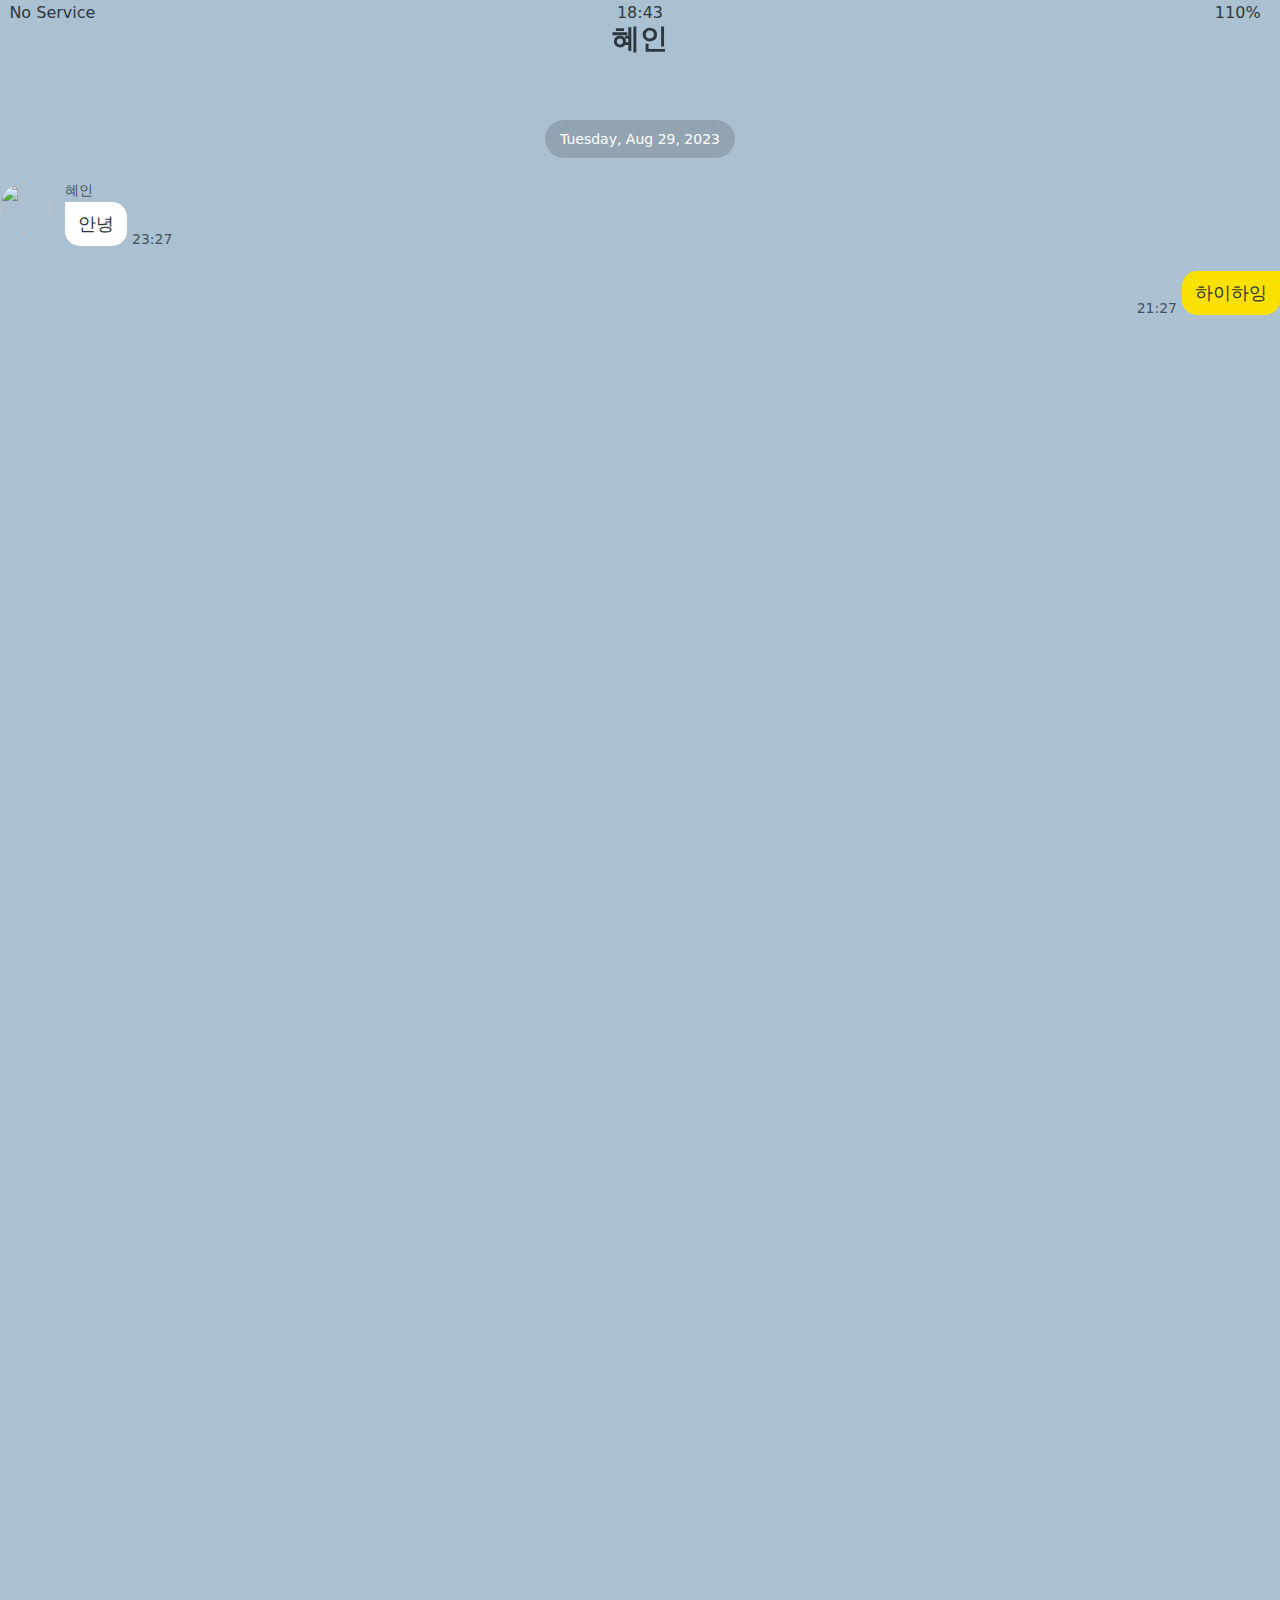
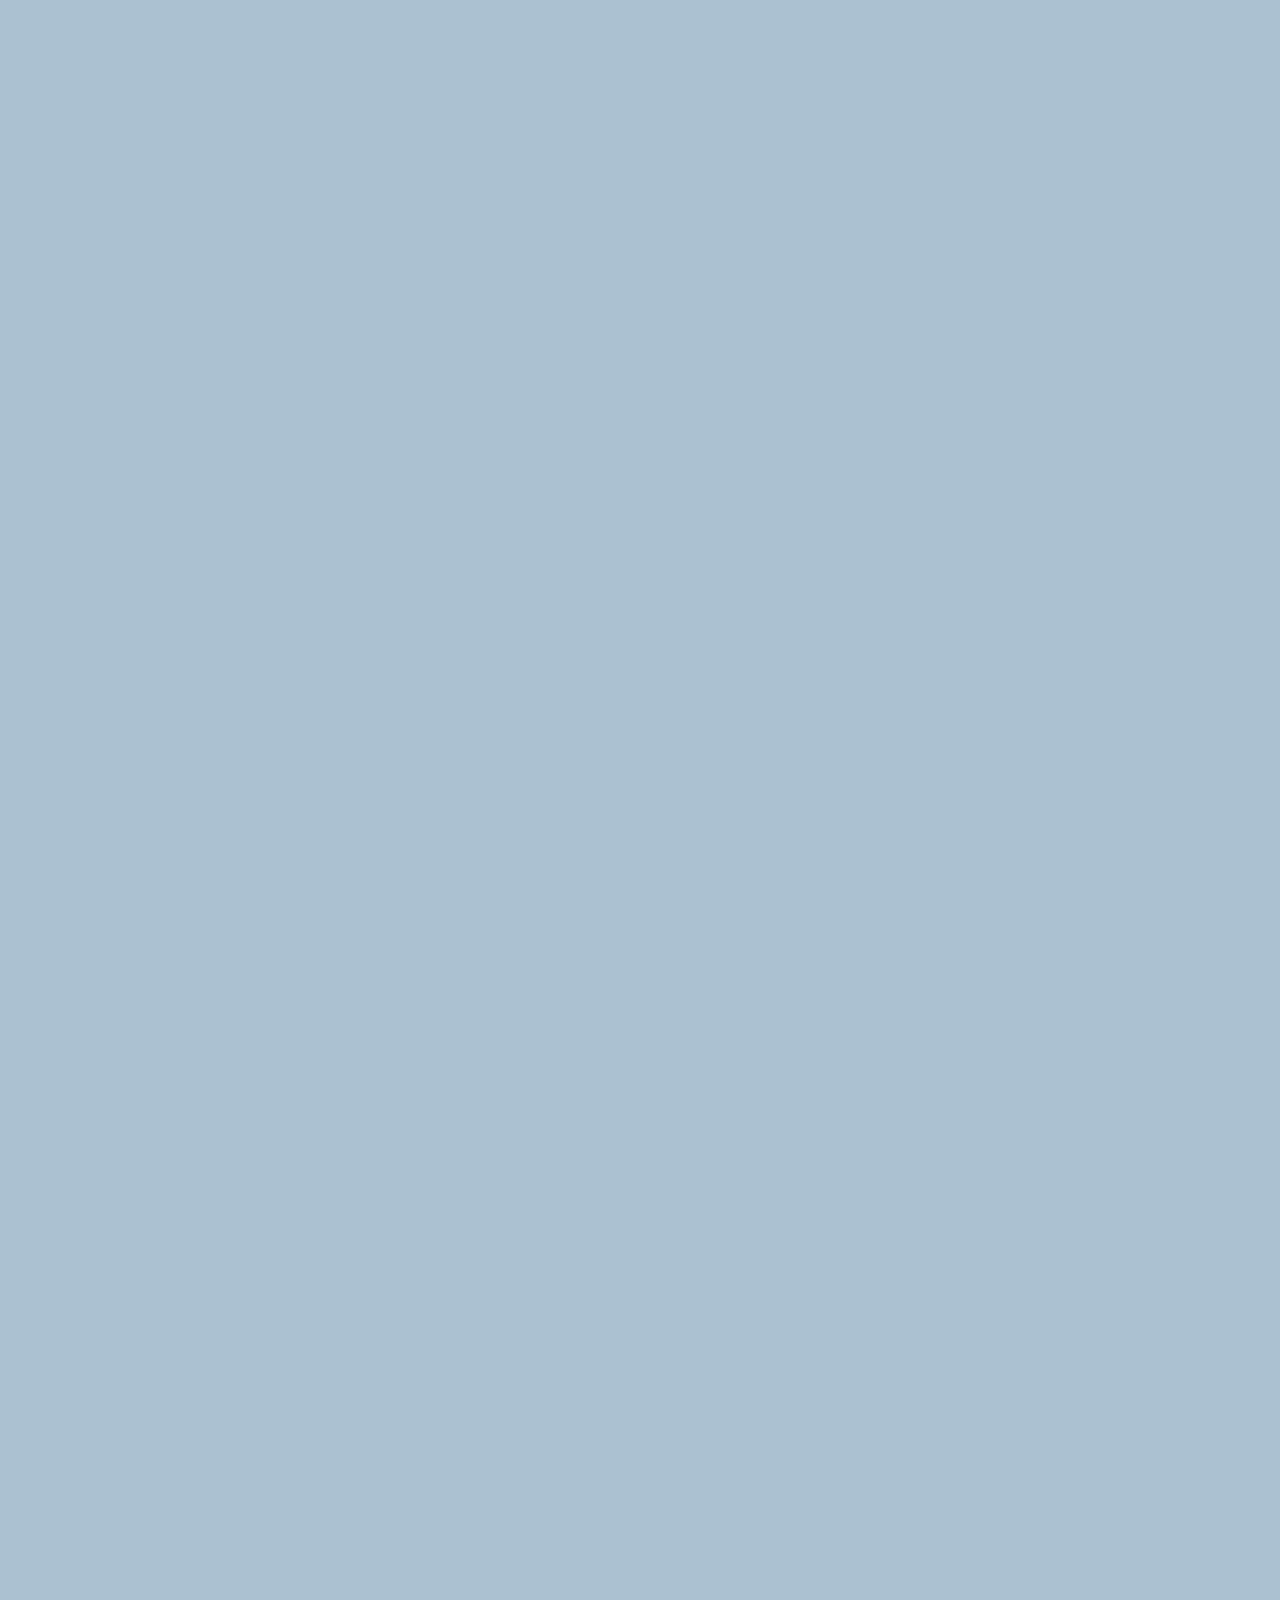
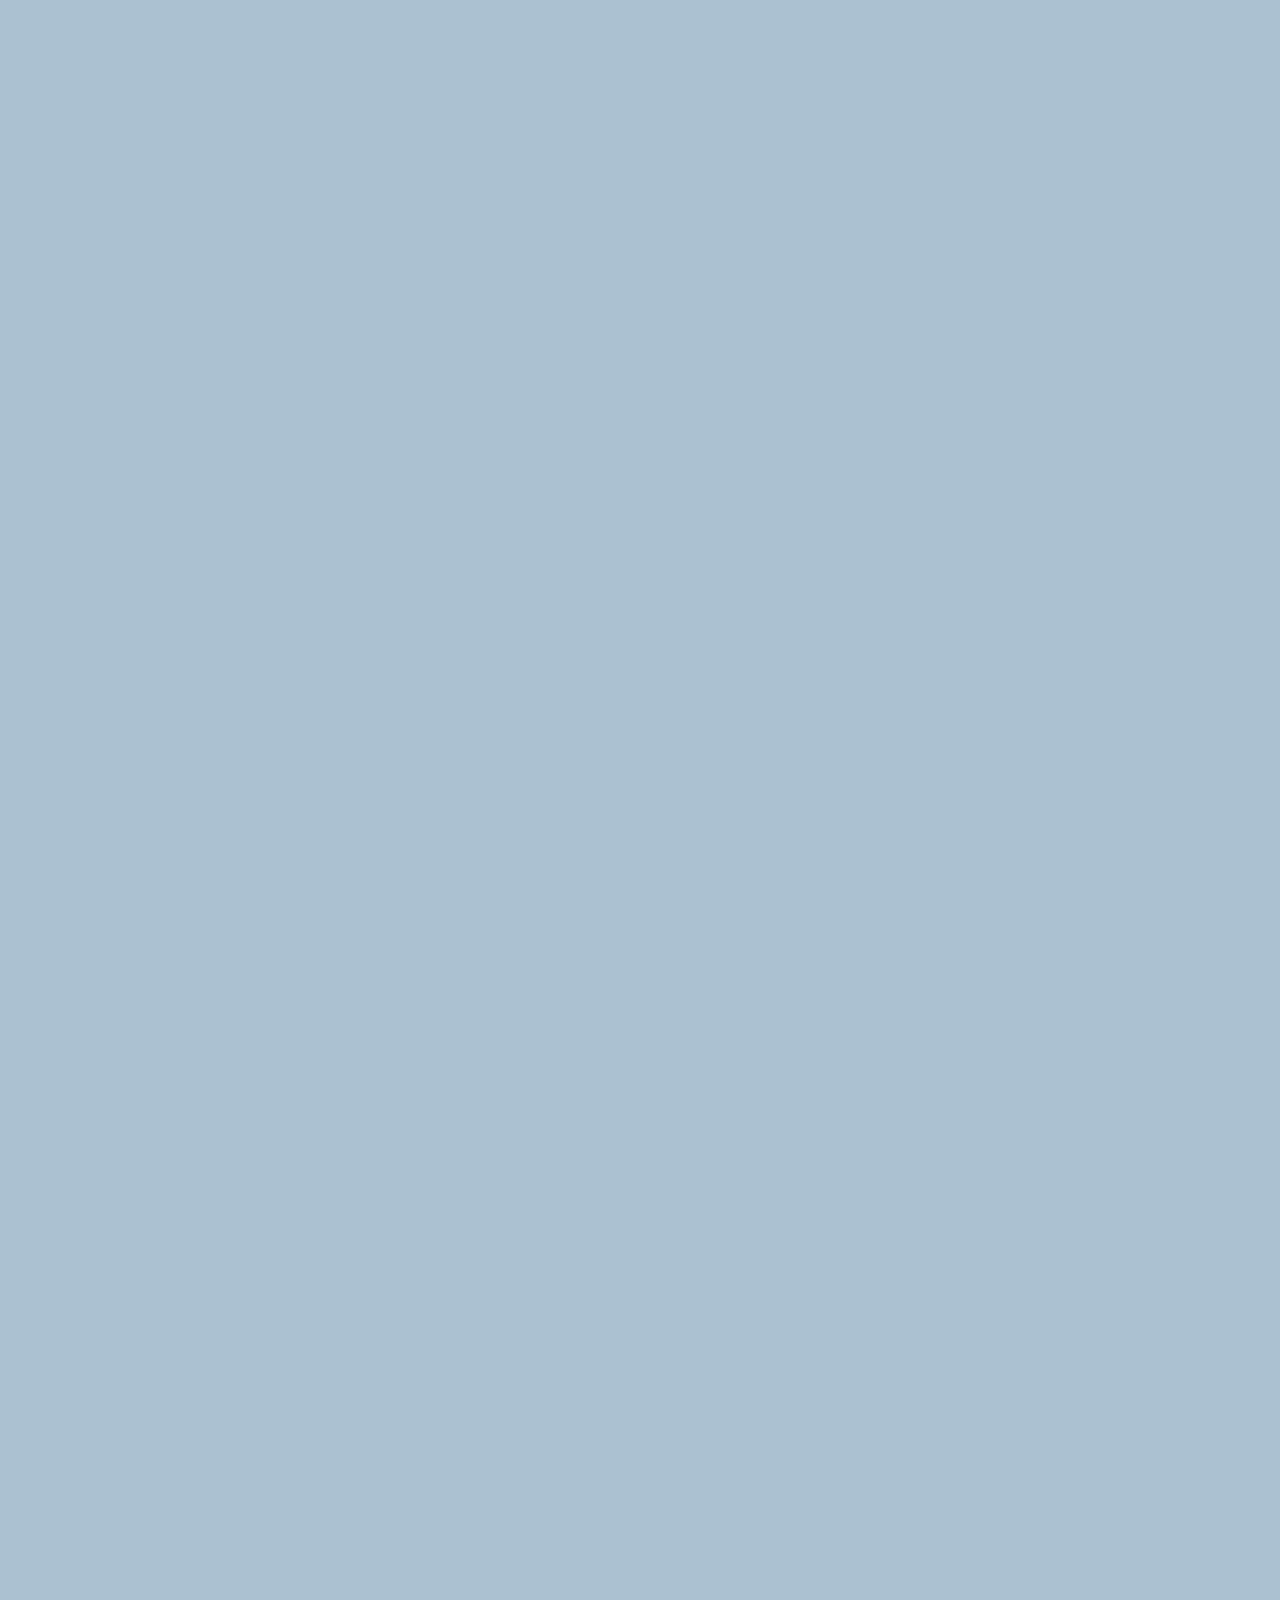
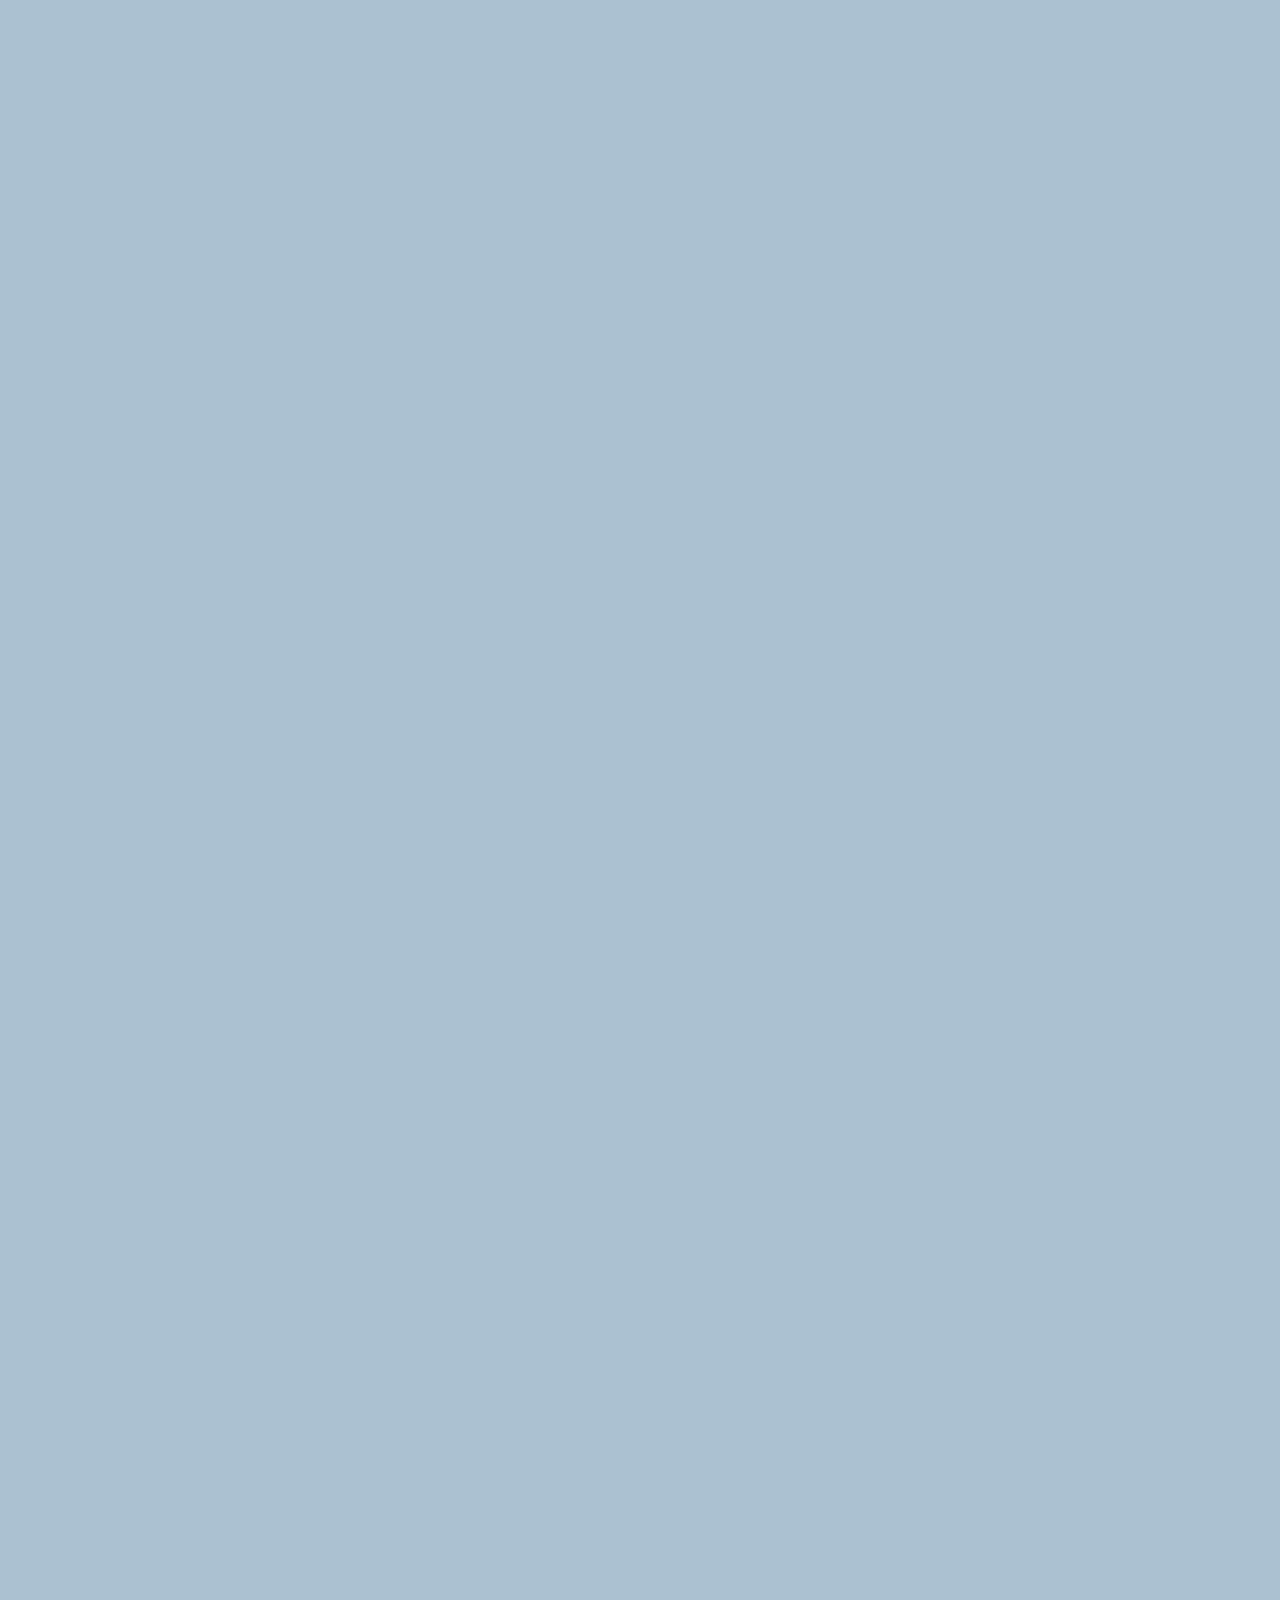
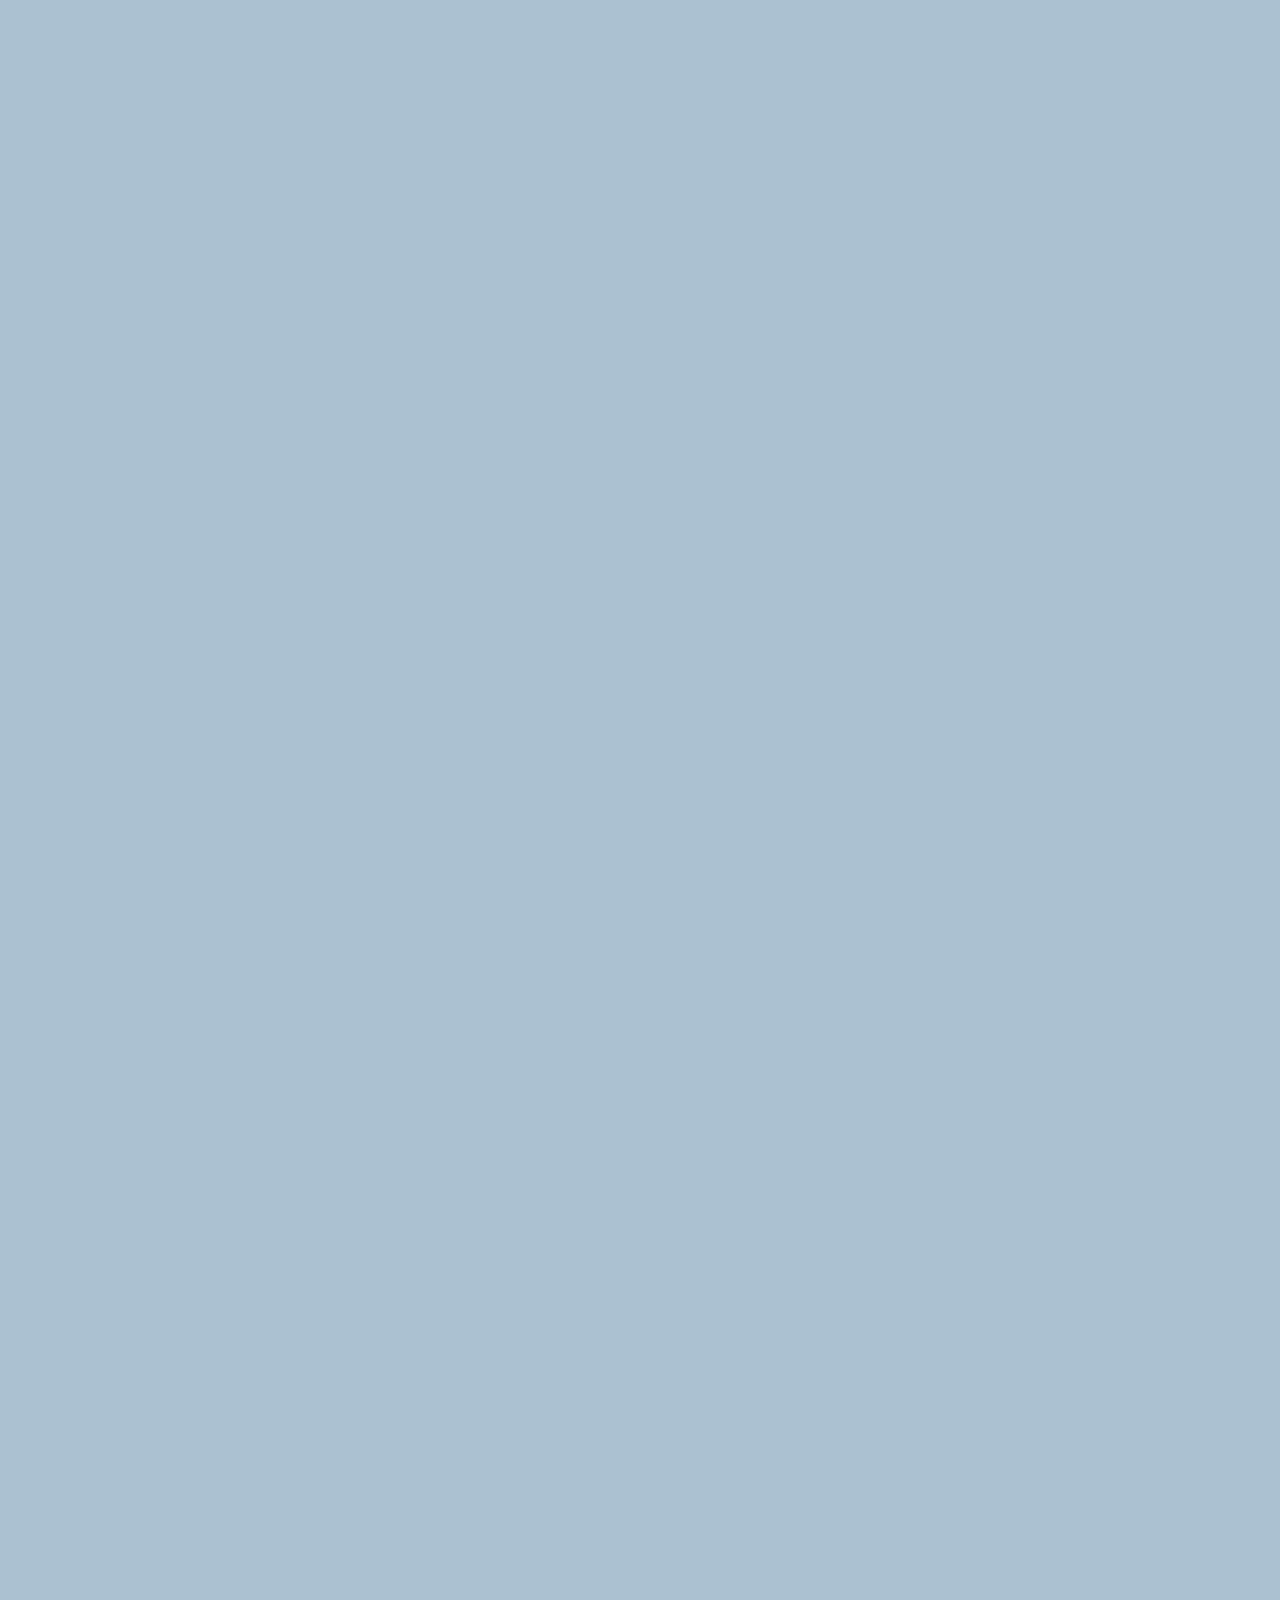
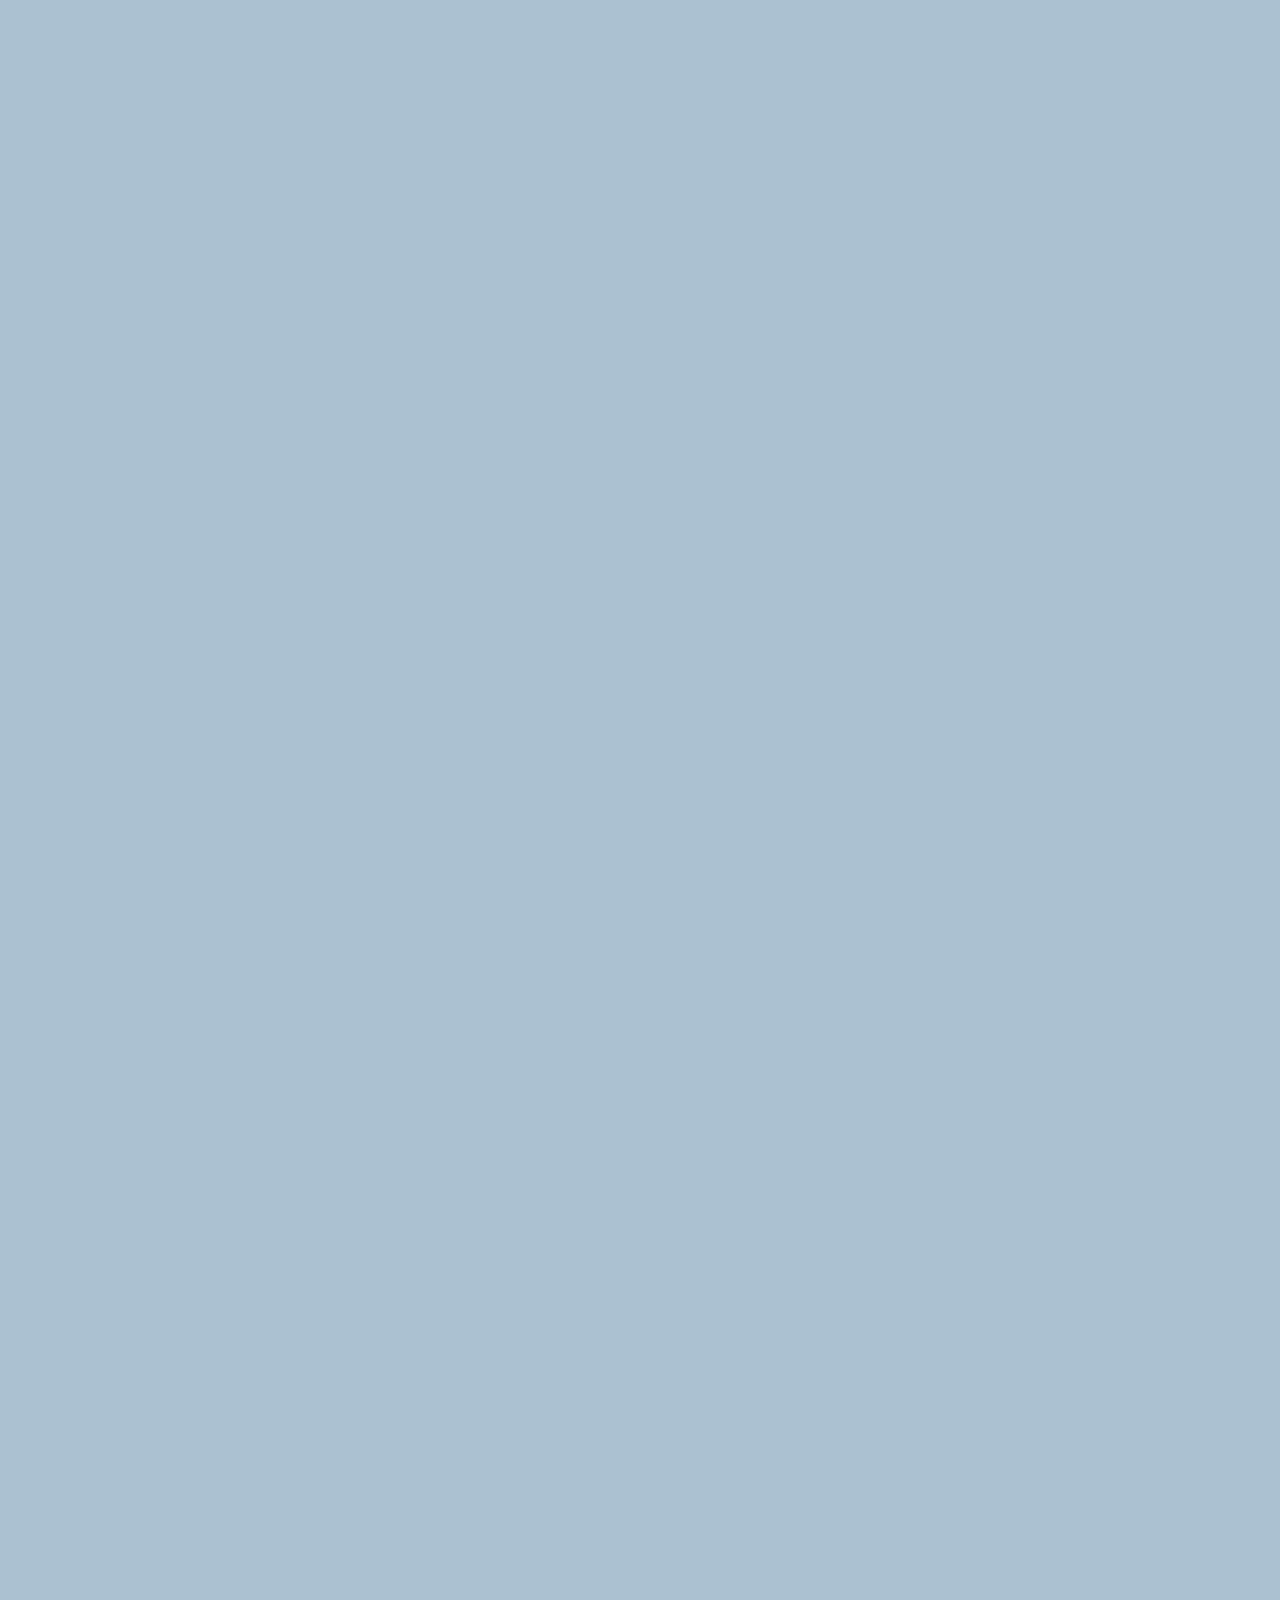
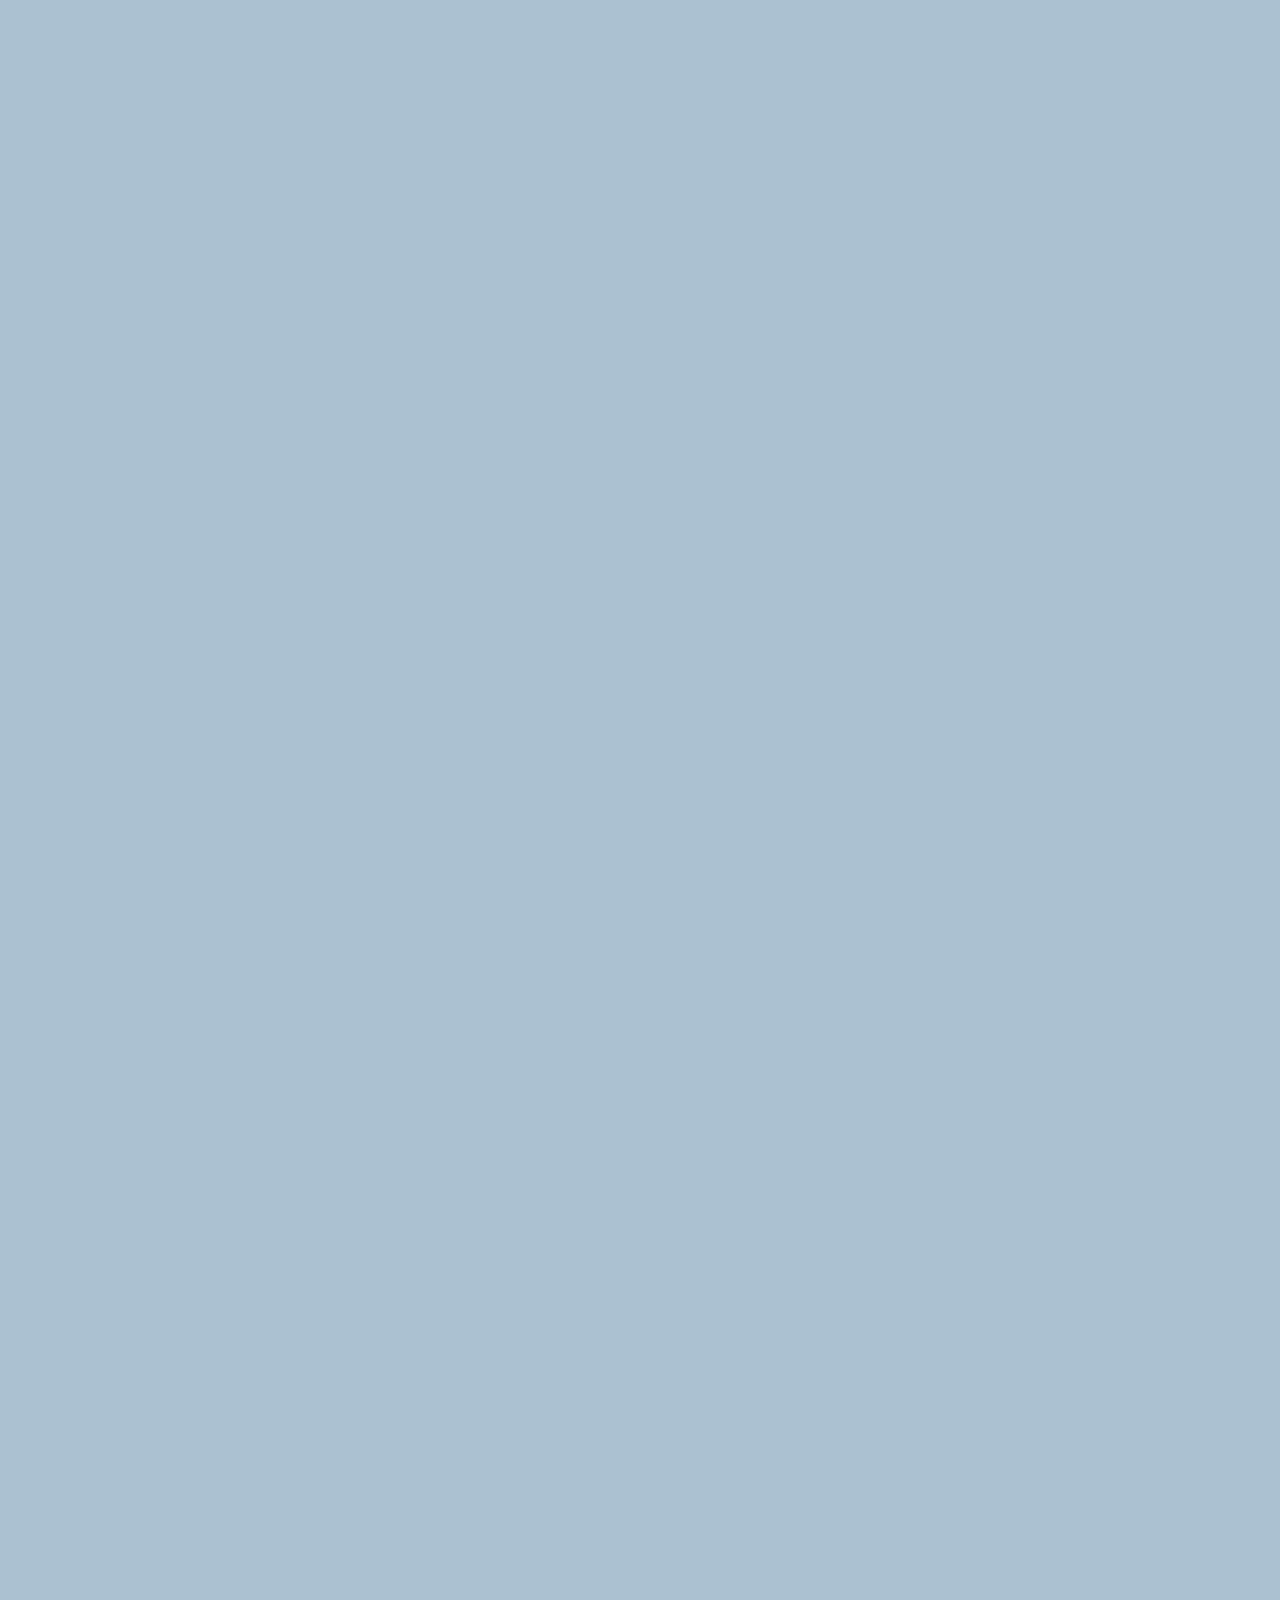
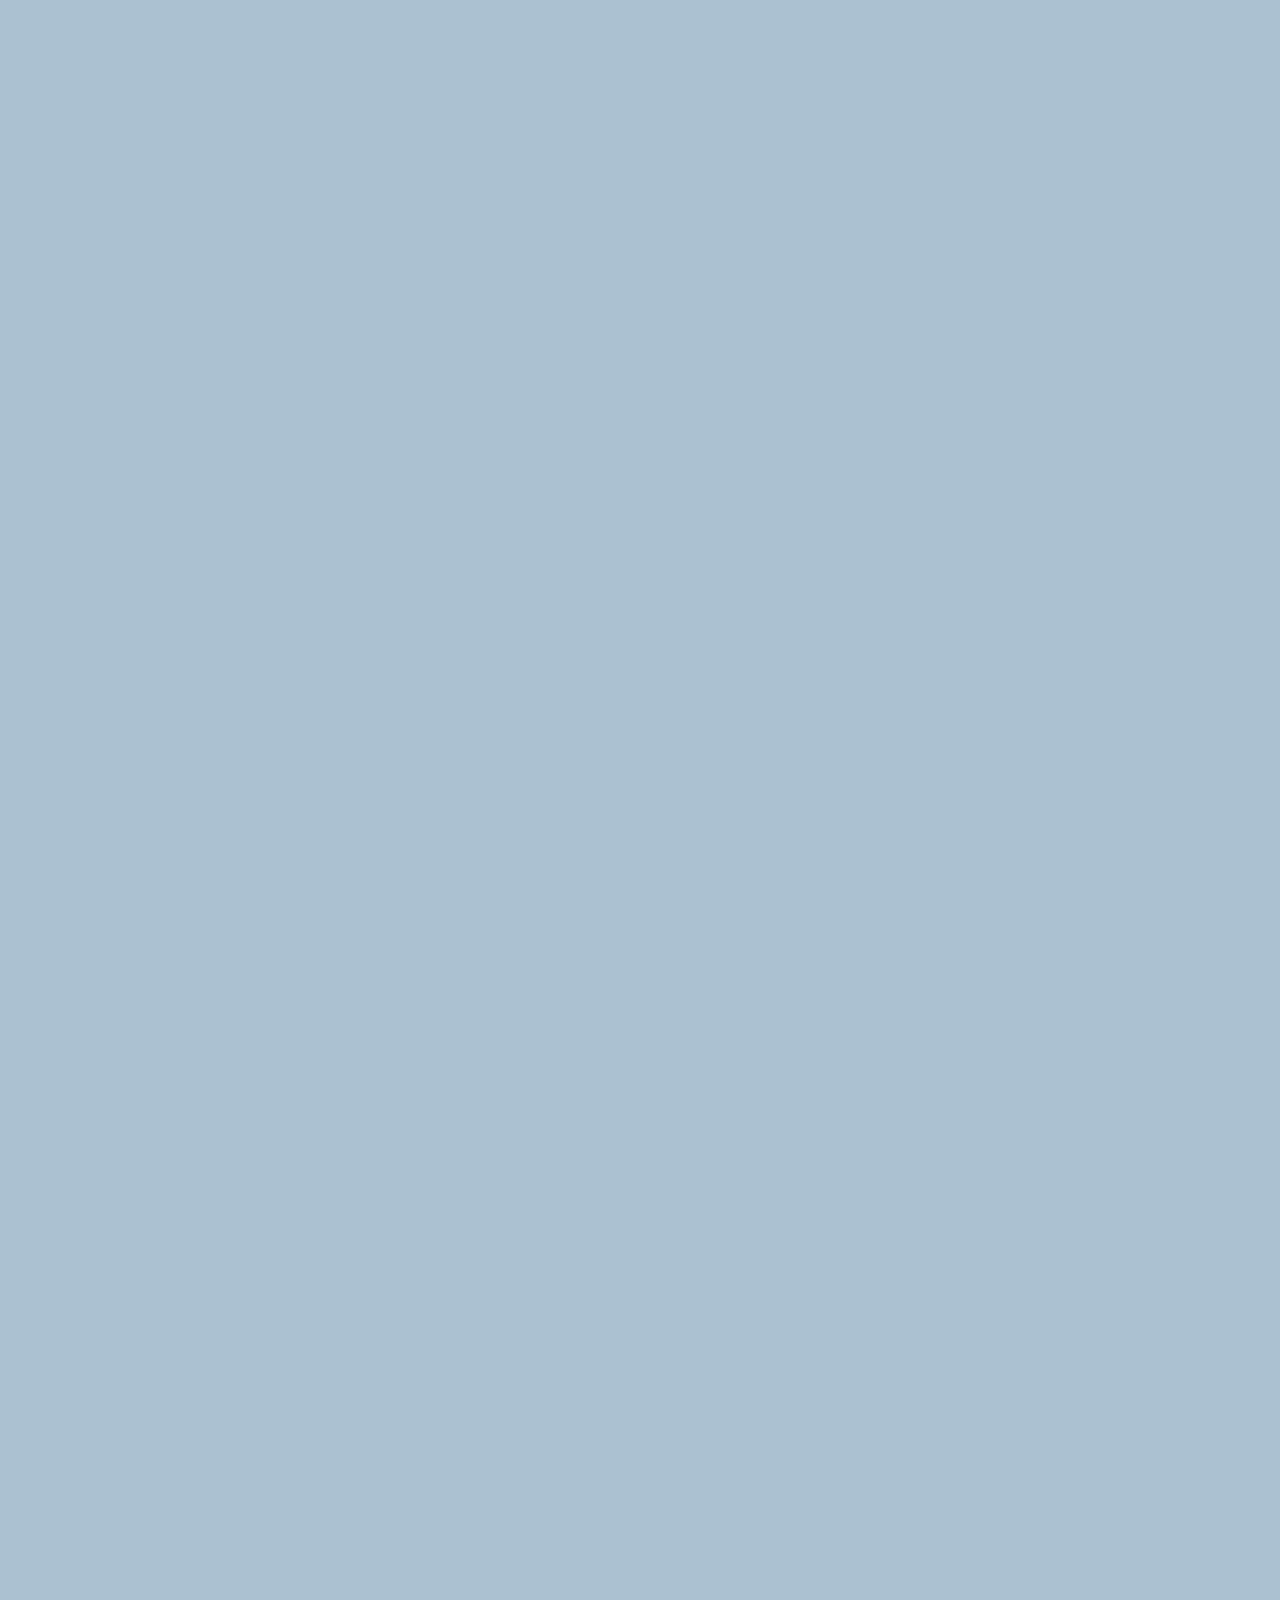
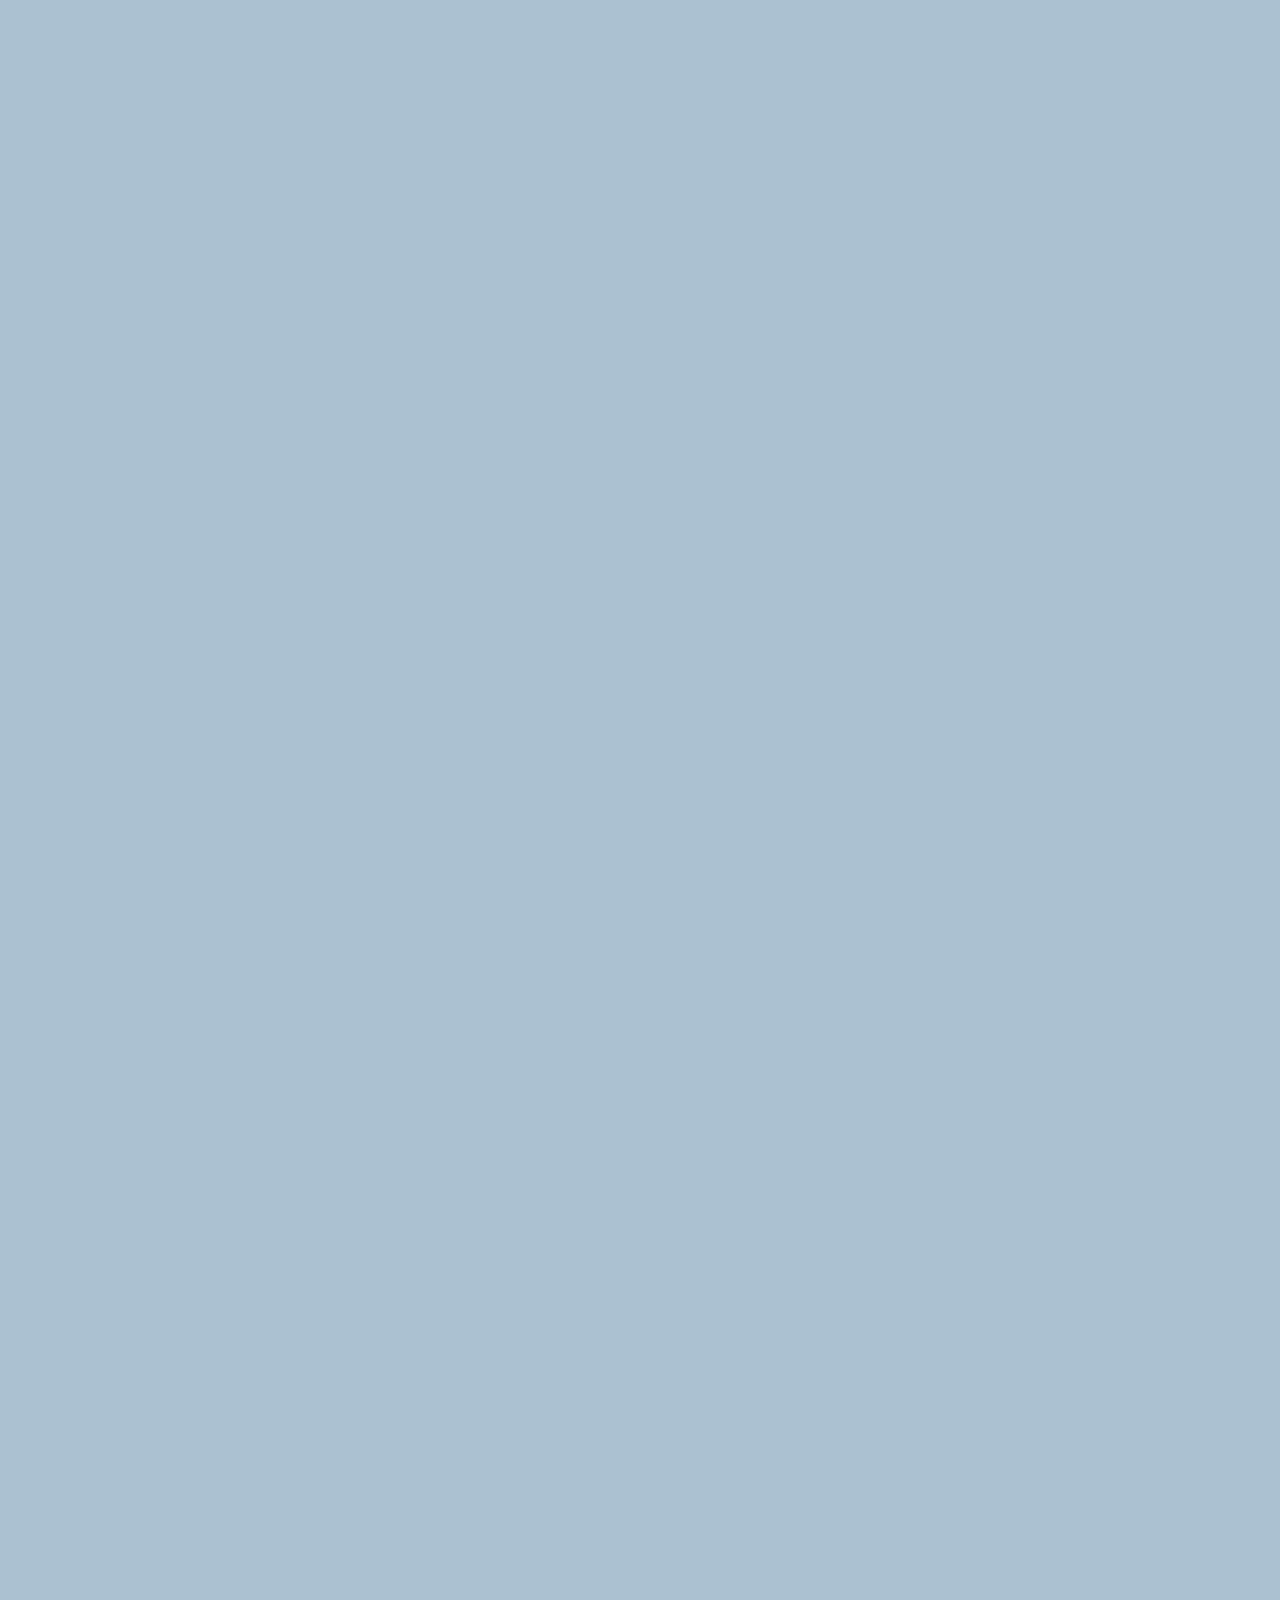
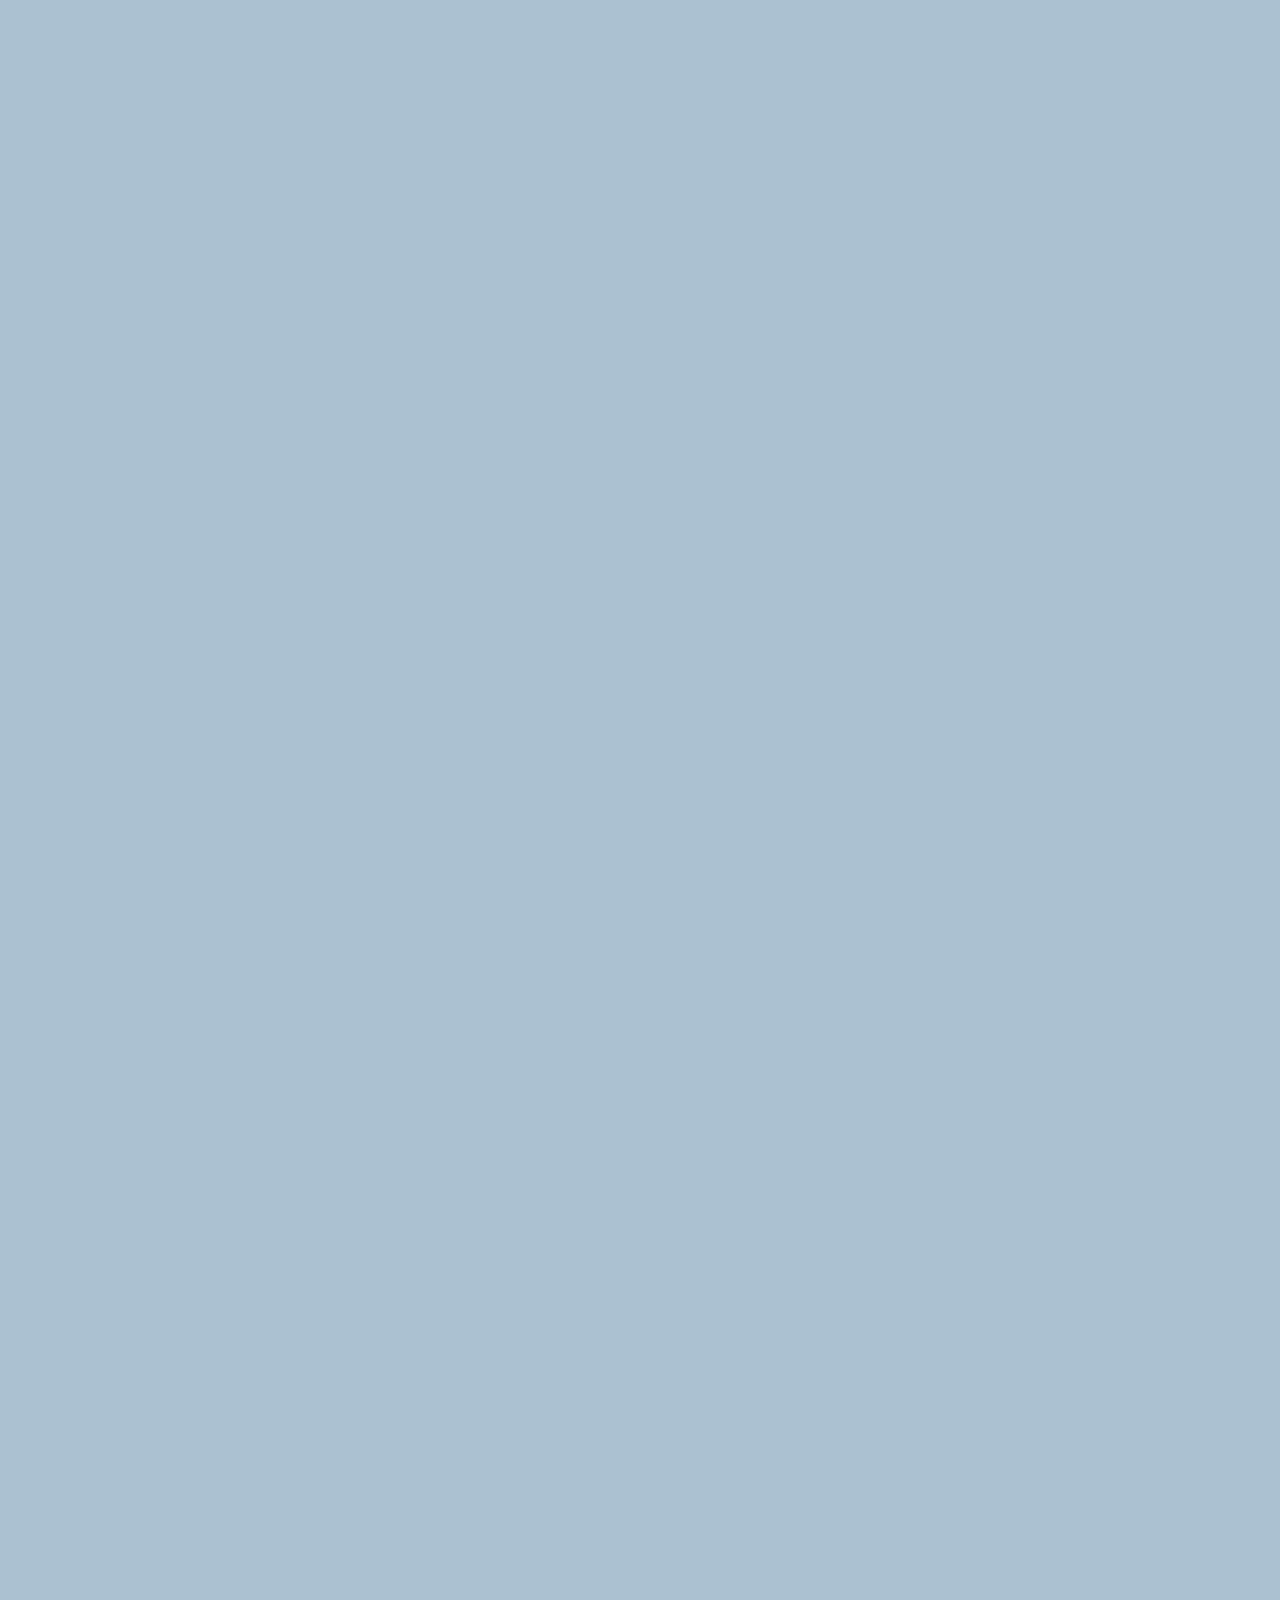
==== chat.html @ b09103d4 "chat screen 대화창까지" ====
<!DOCTYPE html>
<html lang="en">
  <head>
    <link rel="stylesheet" href="css/styles.css" />
    <meta charset="UTF-8" />
    <meta name="viewport" content="width=device-width, initial-scale=1.0" />
    <title>Chat w/ 정혜인 - Kokoa Clone</title>
  </head>
  <body id="chat-screen">
    <div class="status-bar">
      <div class="status-bar__column">
        <span>No Service</span>
        <i class="fas fa-wifi"></i>
      </div>
      <div class="status-bar__column">
        <span>18:43</span>
      </div>
      <div class="status-bar__column">
        <span>110%</span>
        <i class="fas fa-battery-full fa-lg"></i>
        <i class="fas fa-bolt"></i>
      </div>
    </div>
    <header class="alt-header">
      <div class="alt-header__column">
        <a href="chats.html">
          <i class="fas fa-angle-left fa-3x"></i>
        </a>
      </div>
      <div class="alt-header__column">
        <h1 class="alt-header__title">혜인</h1>
      </div>
      <div class="alt-header__column">
        <span><i class="fas fa-search fa-lg"></i></span>
        <span><i class="fas fa-bars fa-lg"></i></span>
      </div>
    </header>

    <main class="main-screen main-chat">
      <div class="chat__timestamp">Tuesday, Aug 29, 2023</div>

      <div class="message-row">
        <img src="https://avatars.githubusercontent.com/u/110520124?v=4" />
        <div class="message-row__content">
          <span class="message__author">혜인</span>
          <div class="message__info">
            <span class="message__bubble">안녕</span>
            <span class="message__time">23:27</span>
          </div>
        </div>
      </div>

      <div class="message-row message-row--own">
        <div class="message-row__content">
          <div class="message__info">
            <span class="message__bubble">하이하잉</span>
            <span class="message__time">21:27</span>
          </div>
        </div>
      </div>
    </main>

    <script
      src="https://kit.fontawesome.com/6478f529f2.js"
      crossorigin="anonymous"
    ></script>
  </body>
</html>
---- css/styles.css ----
@import url("https://fonts.googleapis.com/css2?family=Open+Sans:wght@400;600&display=swap");
@import "reset.css";
@import "variables.css";
/* Components */
@import "components/status-bar.css";
@import "components/nav-bar.css";
@import "components/screen-header.css";
@import "components/user-component.css";
@import "components/badge.css";
@import "components/icon-raw.css";
@import "components/alt-screen-header.css";
/* Screens */
@import "screens/login.css";
@import "screens/friends.css";
@import "screens/find.css";
@import "screens/more.css";
@import "screens/settings.css";
@import "screens/chat.css";

body {
  color: #2e363e;
  font-family: system-ui, -apple-system, BlinkMacSystemFont, "Segoe UI", Roboto,
    Oxygen, Ubuntu, Cantarell, "Open Sans", "Helvetica Neue", sans-serif;
}
.main-screen {
  padding: 0px var(--horizontal-space);
}
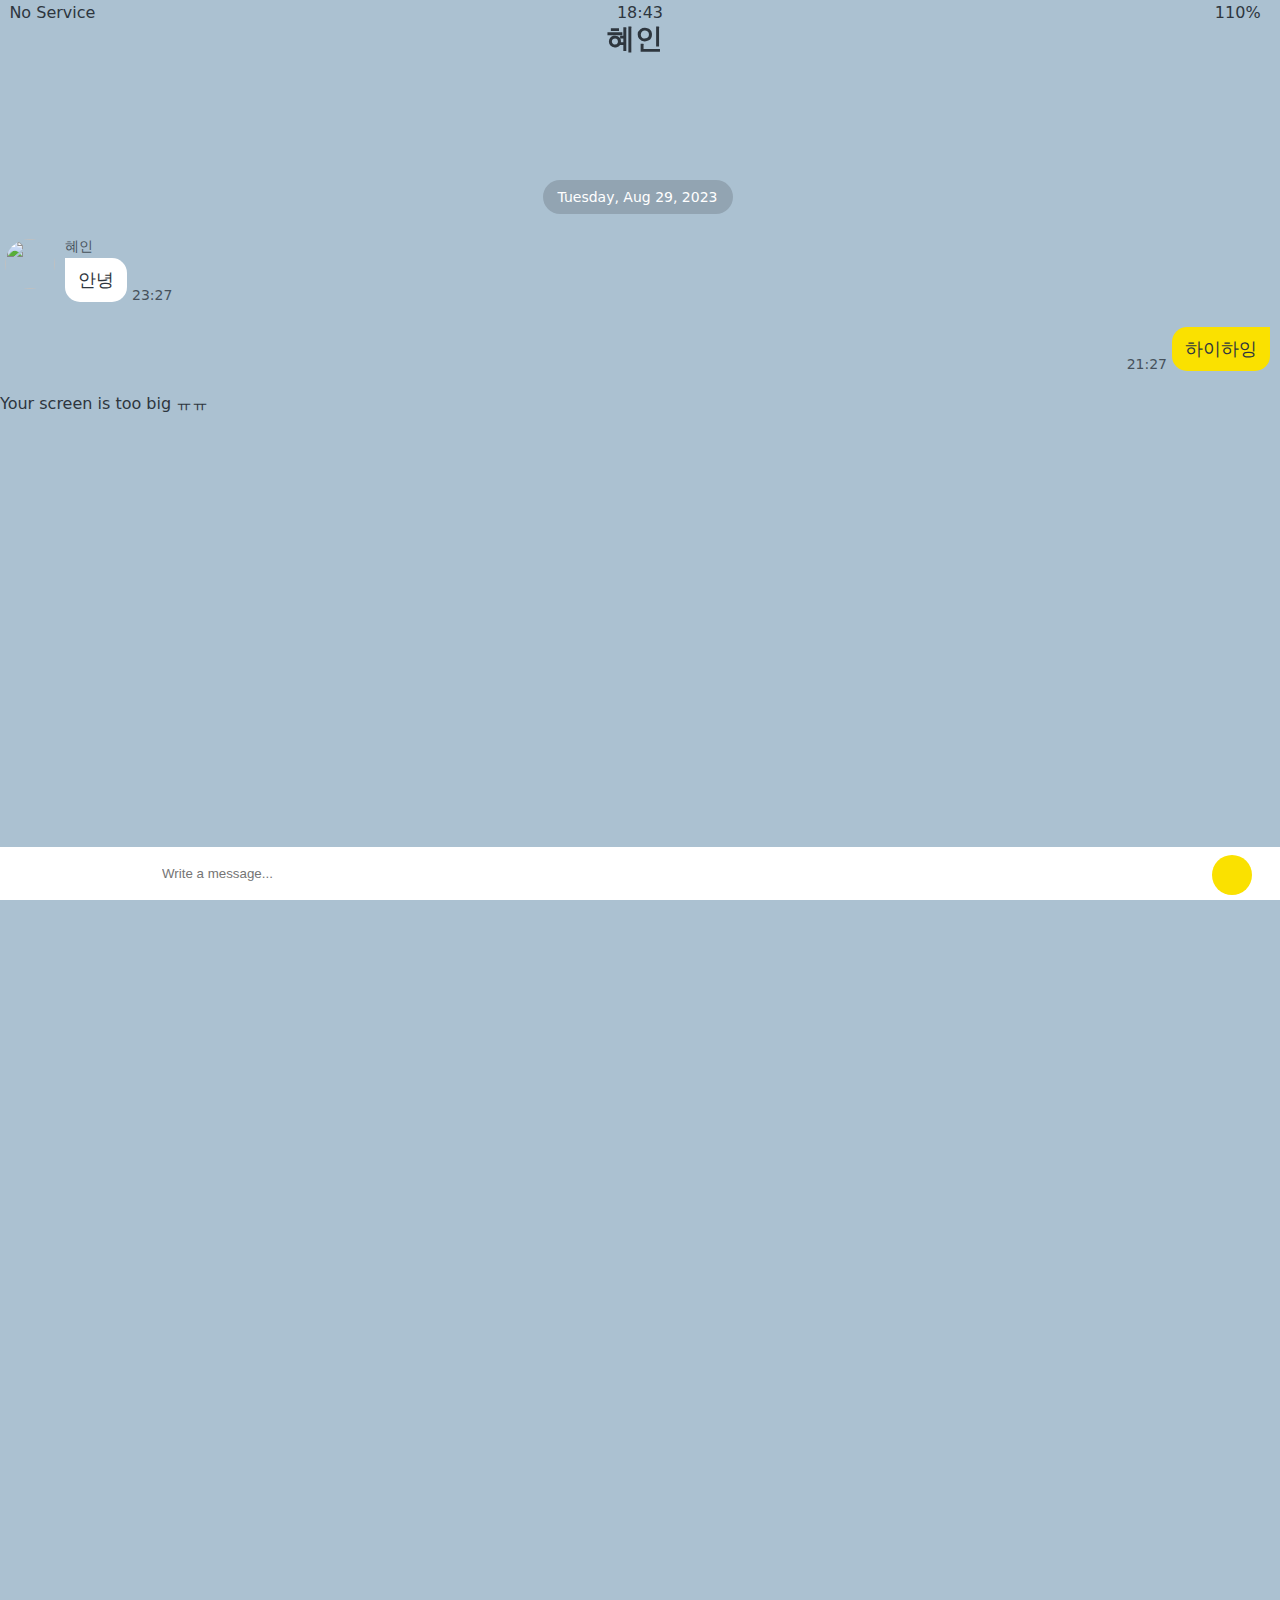
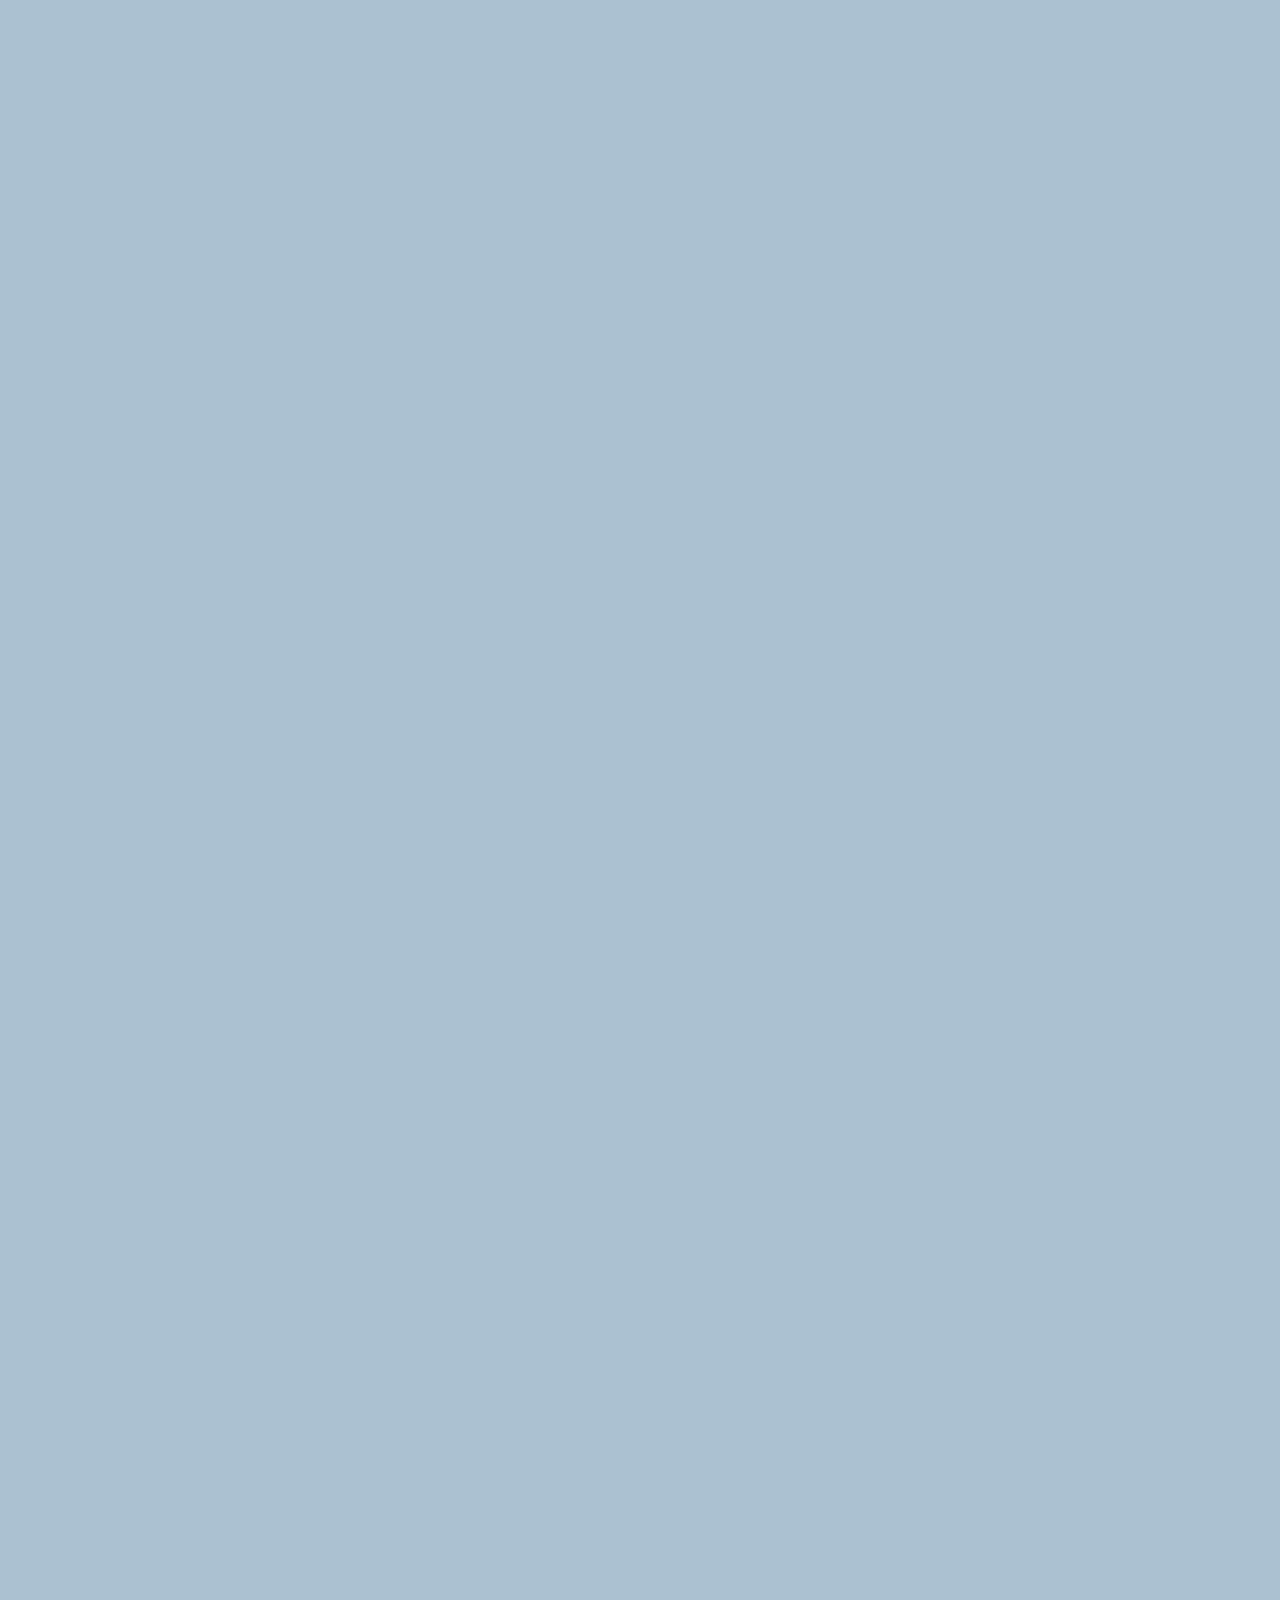
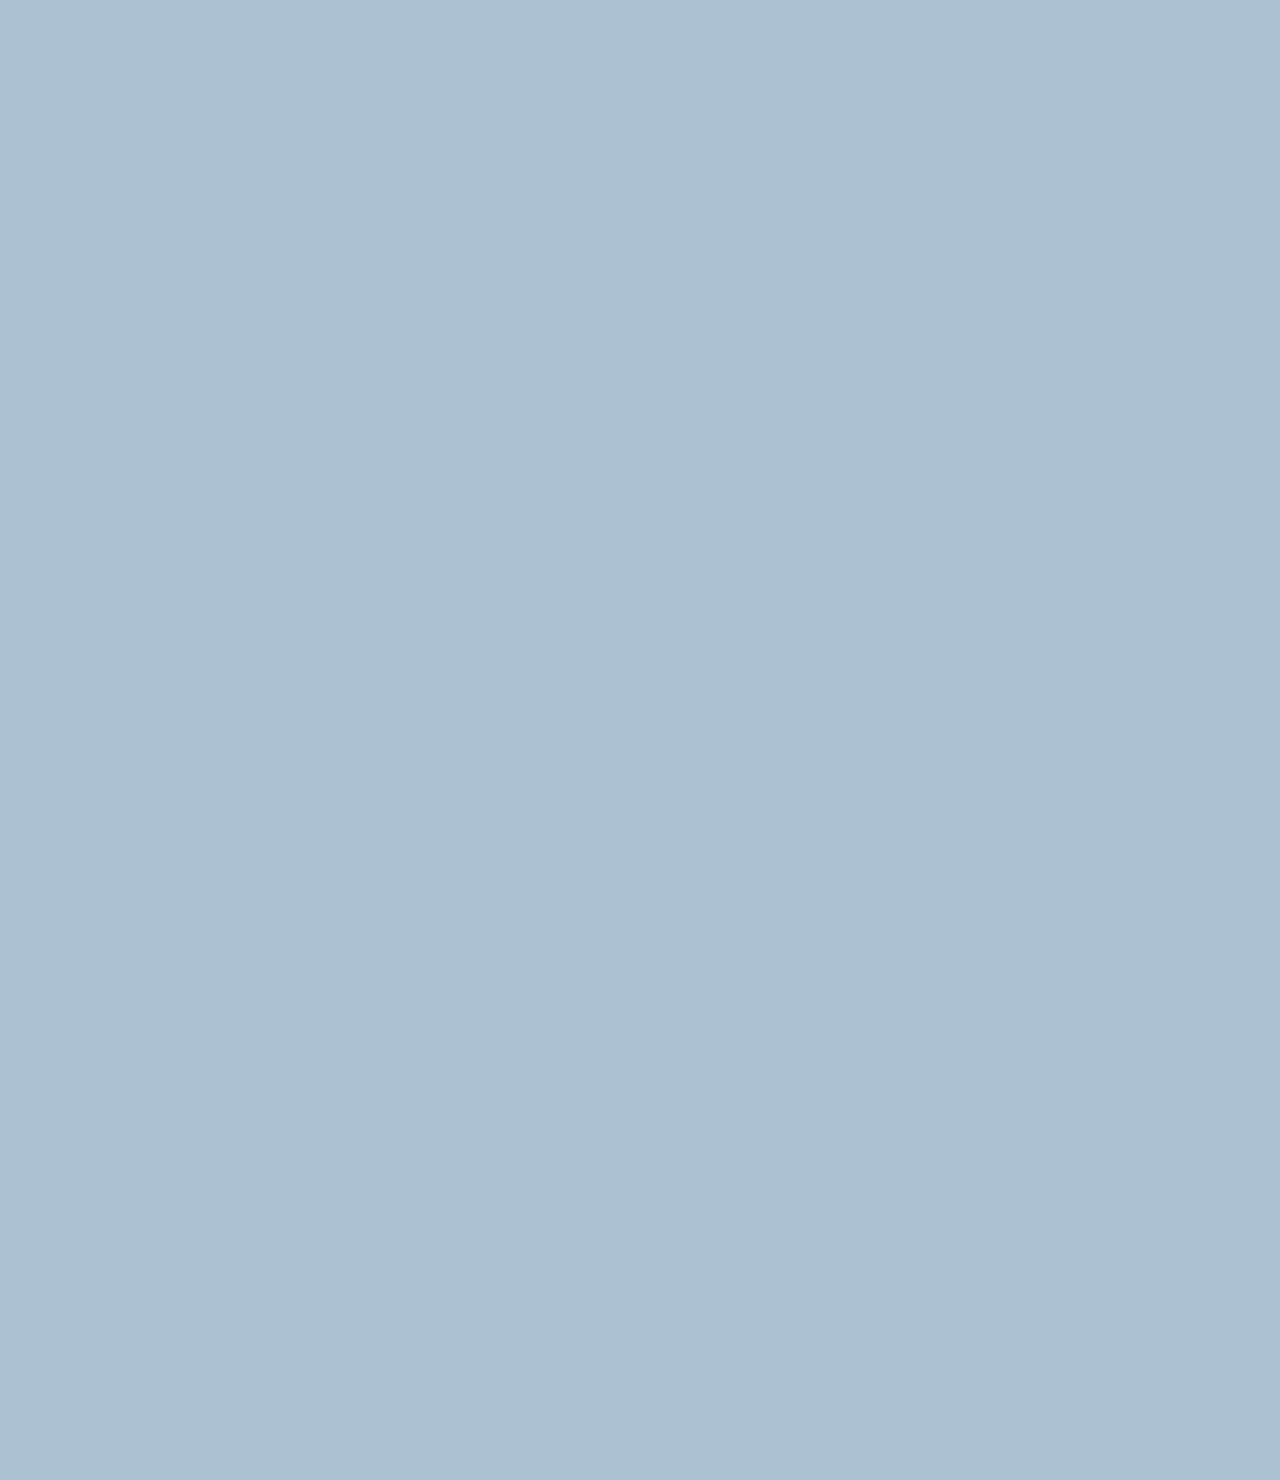
==== commit 68dd4dc8: "fix: alt-header__column 여백 설정" ====
--- a/chat.html
+++ b/chat.html
@@ -60,6 +60,22 @@
       </div>
     </main>
 
+    <form class="reply">
+      <div class="reply__column">
+        <i class="far fa-plus-square fa-lg"></i>
+      </div>
+      <div class="reply__column">
+        <input type="text" placeholder="Write a message..." />
+        <i class="far fa-smile-wink fa-lg"></i>
+        <button>
+          <i class="fas fa-arrow-up"></i>
+        </button>
+      </div>
+    </form>
+
+    <div id="no-mobile">
+      <span>Your screen is too big ㅠㅠ</span>
+    </div>
     <script
       src="https://kit.fontawesome.com/6478f529f2.js"
       crossorigin="anonymous"
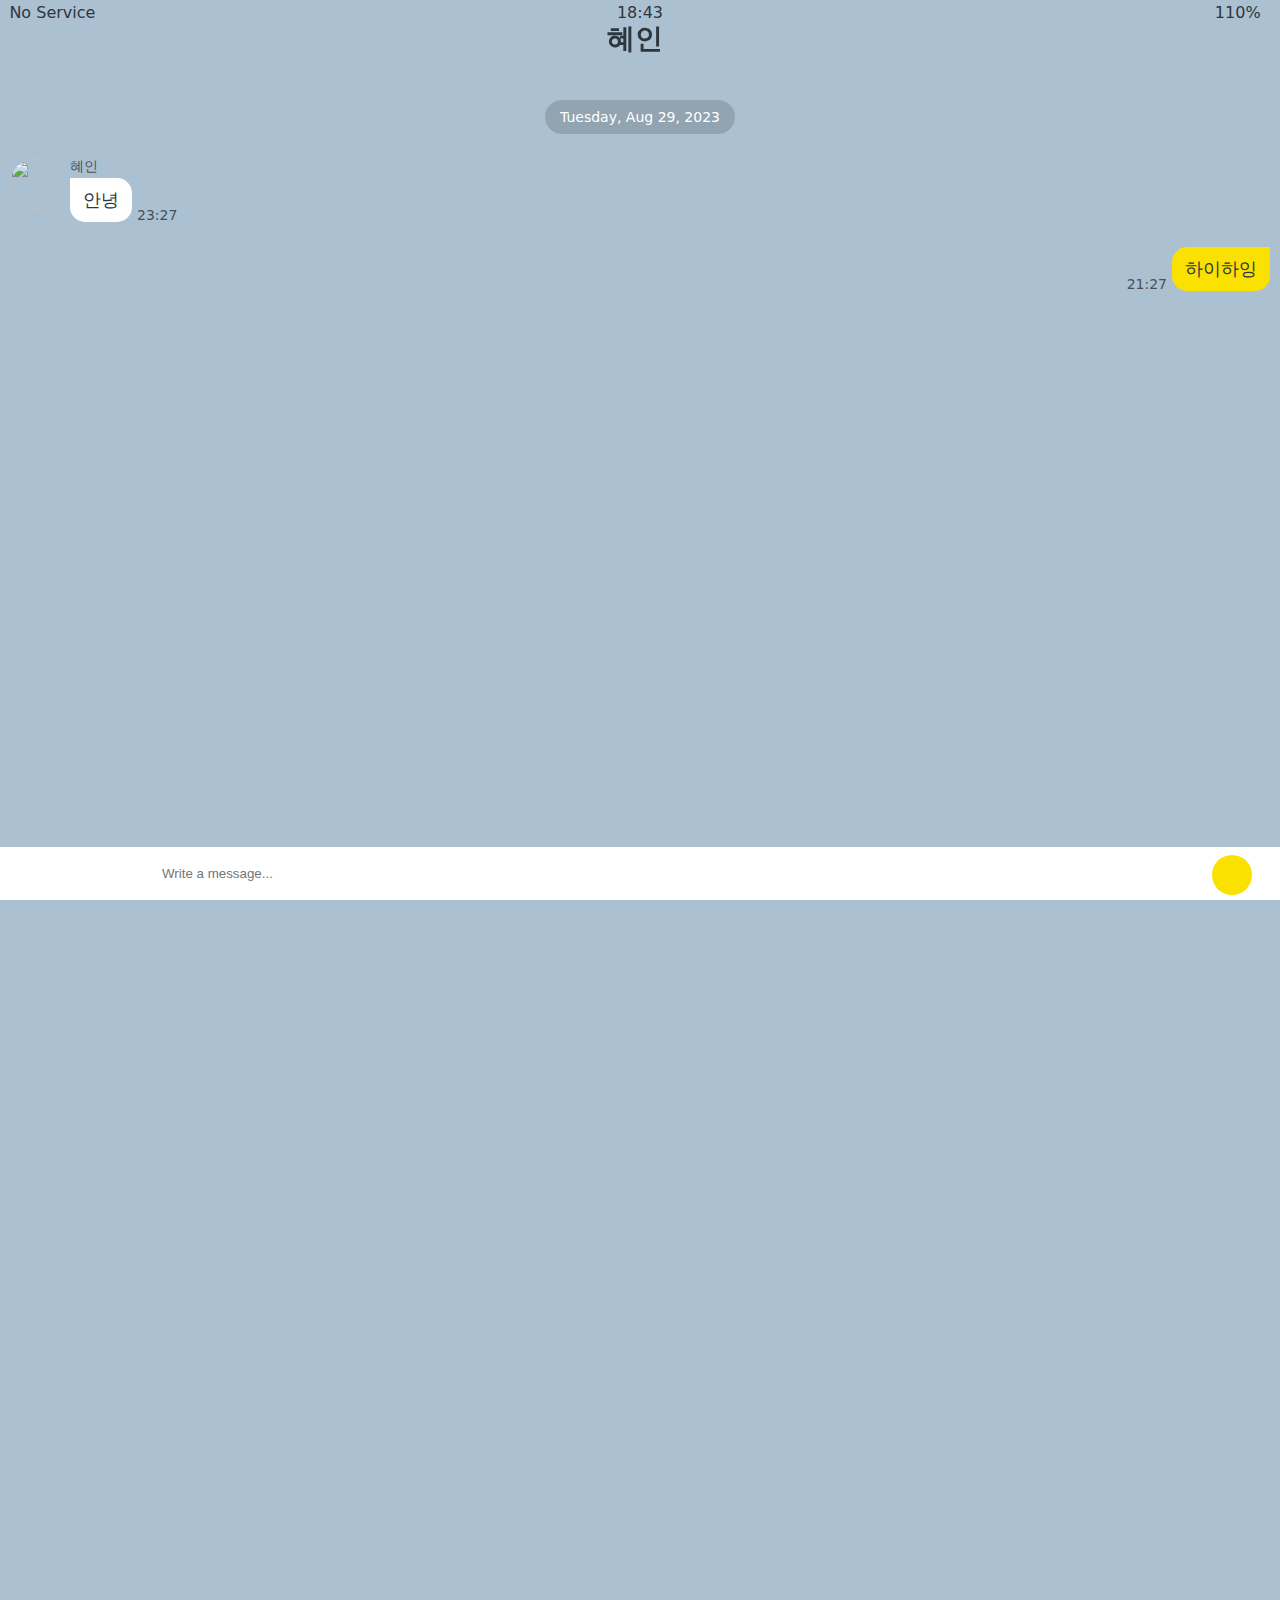
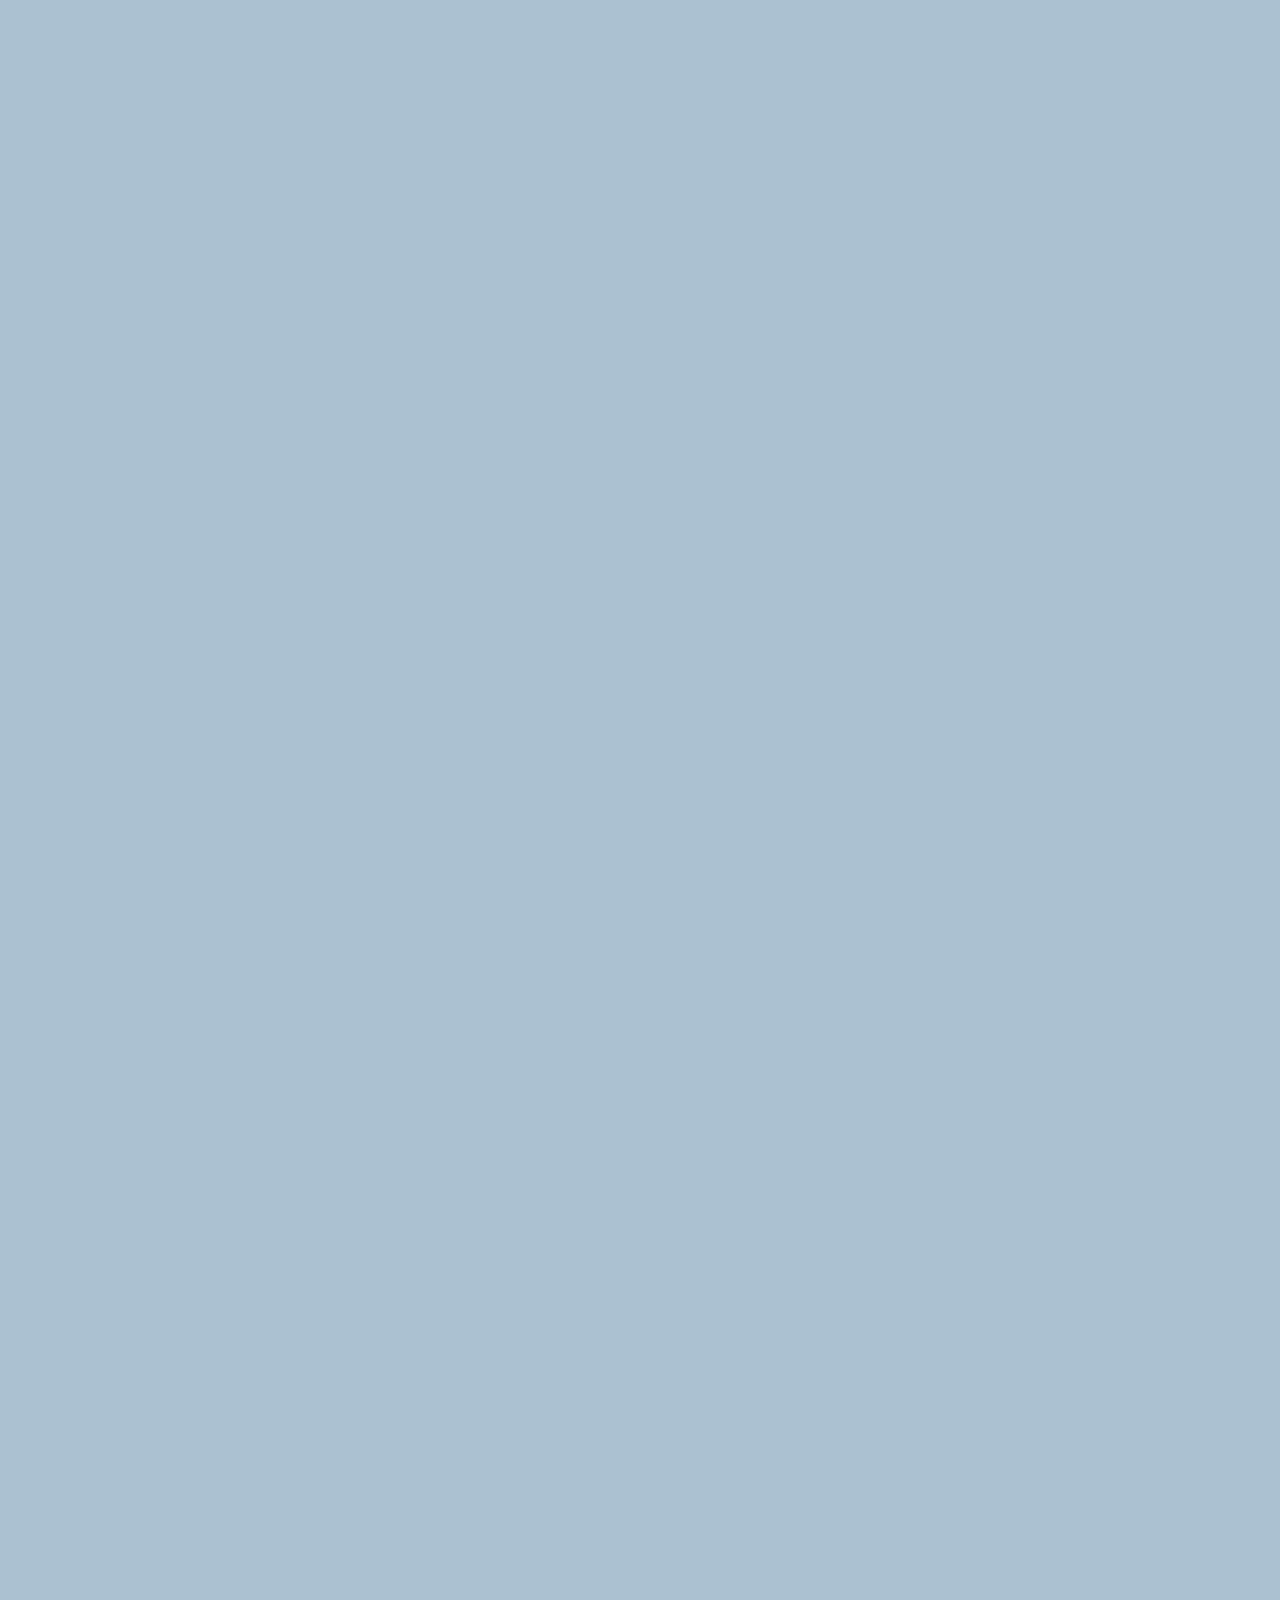
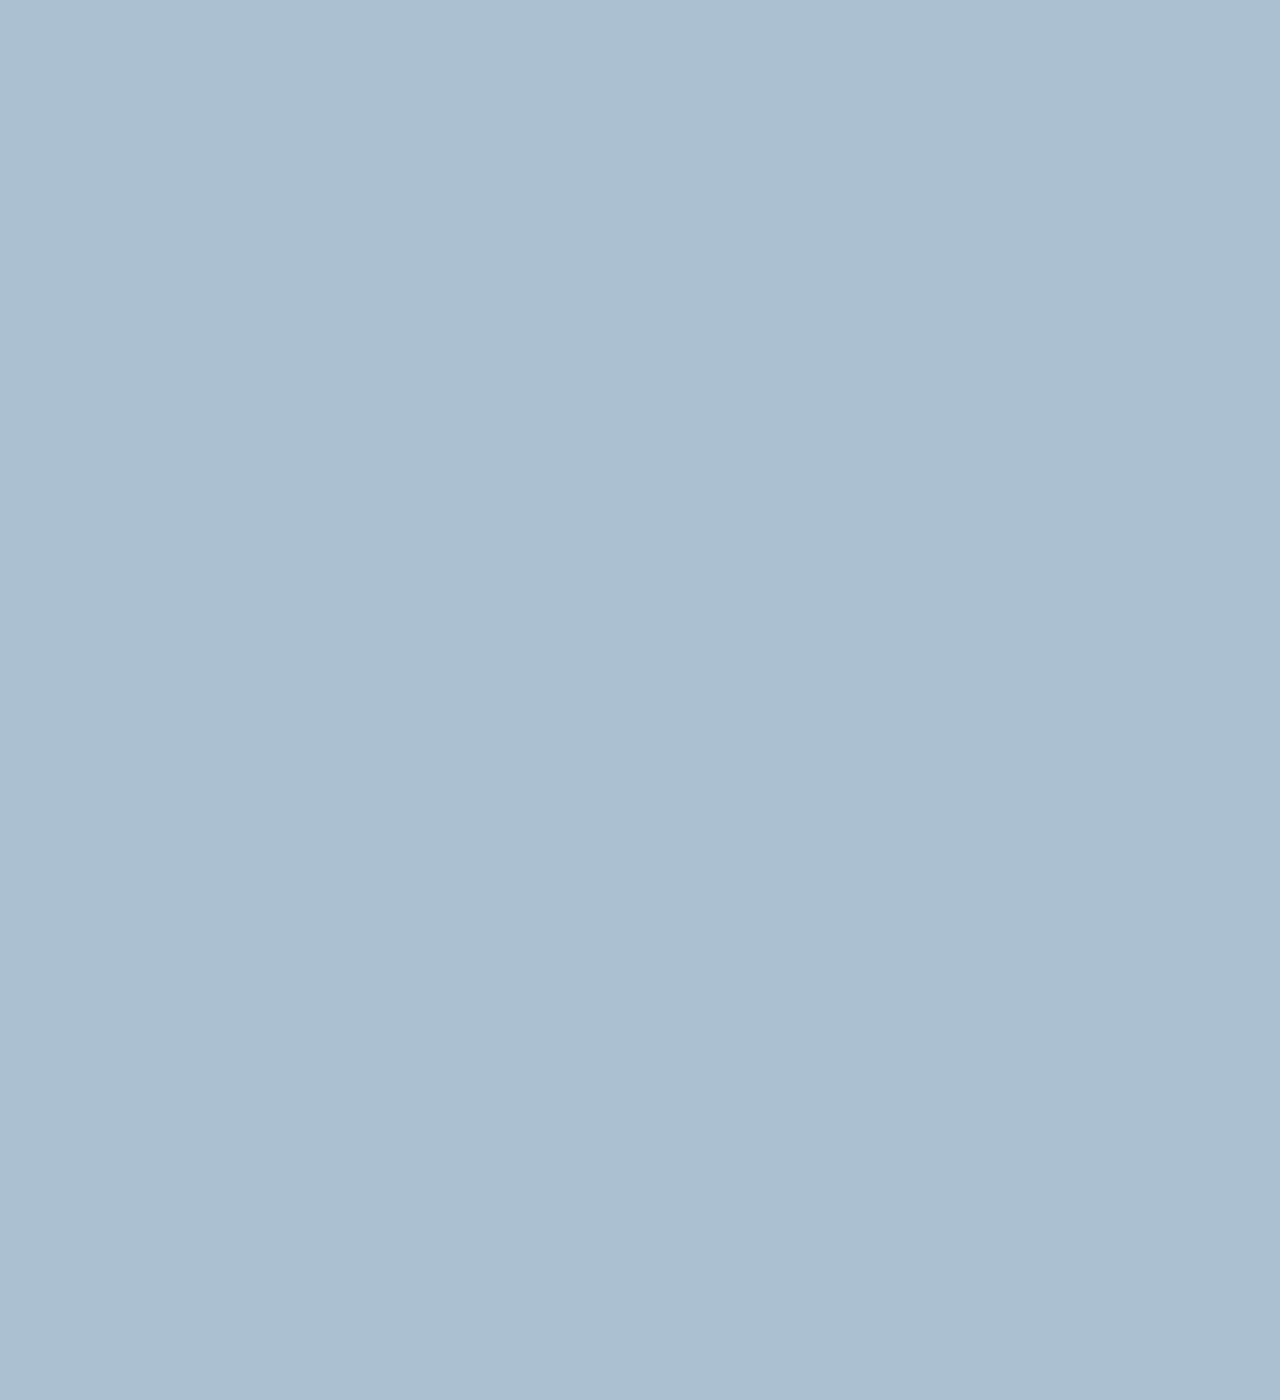
==== commit 8e1e60a2: "All animation" ====
--- a/chat.html
+++ b/chat.html
@@ -64,6 +64,7 @@
       <div class="reply__column">
         <i class="far fa-plus-square fa-lg"></i>
       </div>
+
       <div class="reply__column">
         <input type="text" placeholder="Write a message..." />
         <i class="far fa-smile-wink fa-lg"></i>
@@ -73,9 +74,6 @@
       </div>
     </form>
 
-    <div id="no-mobile">
-      <span>Your screen is too big ㅠㅠ</span>
-    </div>
     <script
       src="https://kit.fontawesome.com/6478f529f2.js"
       crossorigin="anonymous"
--- a/css/styles.css
+++ b/css/styles.css
@@ -24,4 +24,6 @@
 }
 .main-screen {
   padding: 0px var(--horizontal-space);
+  margin-left: 10px;
+  margin-right: 10px;
 }
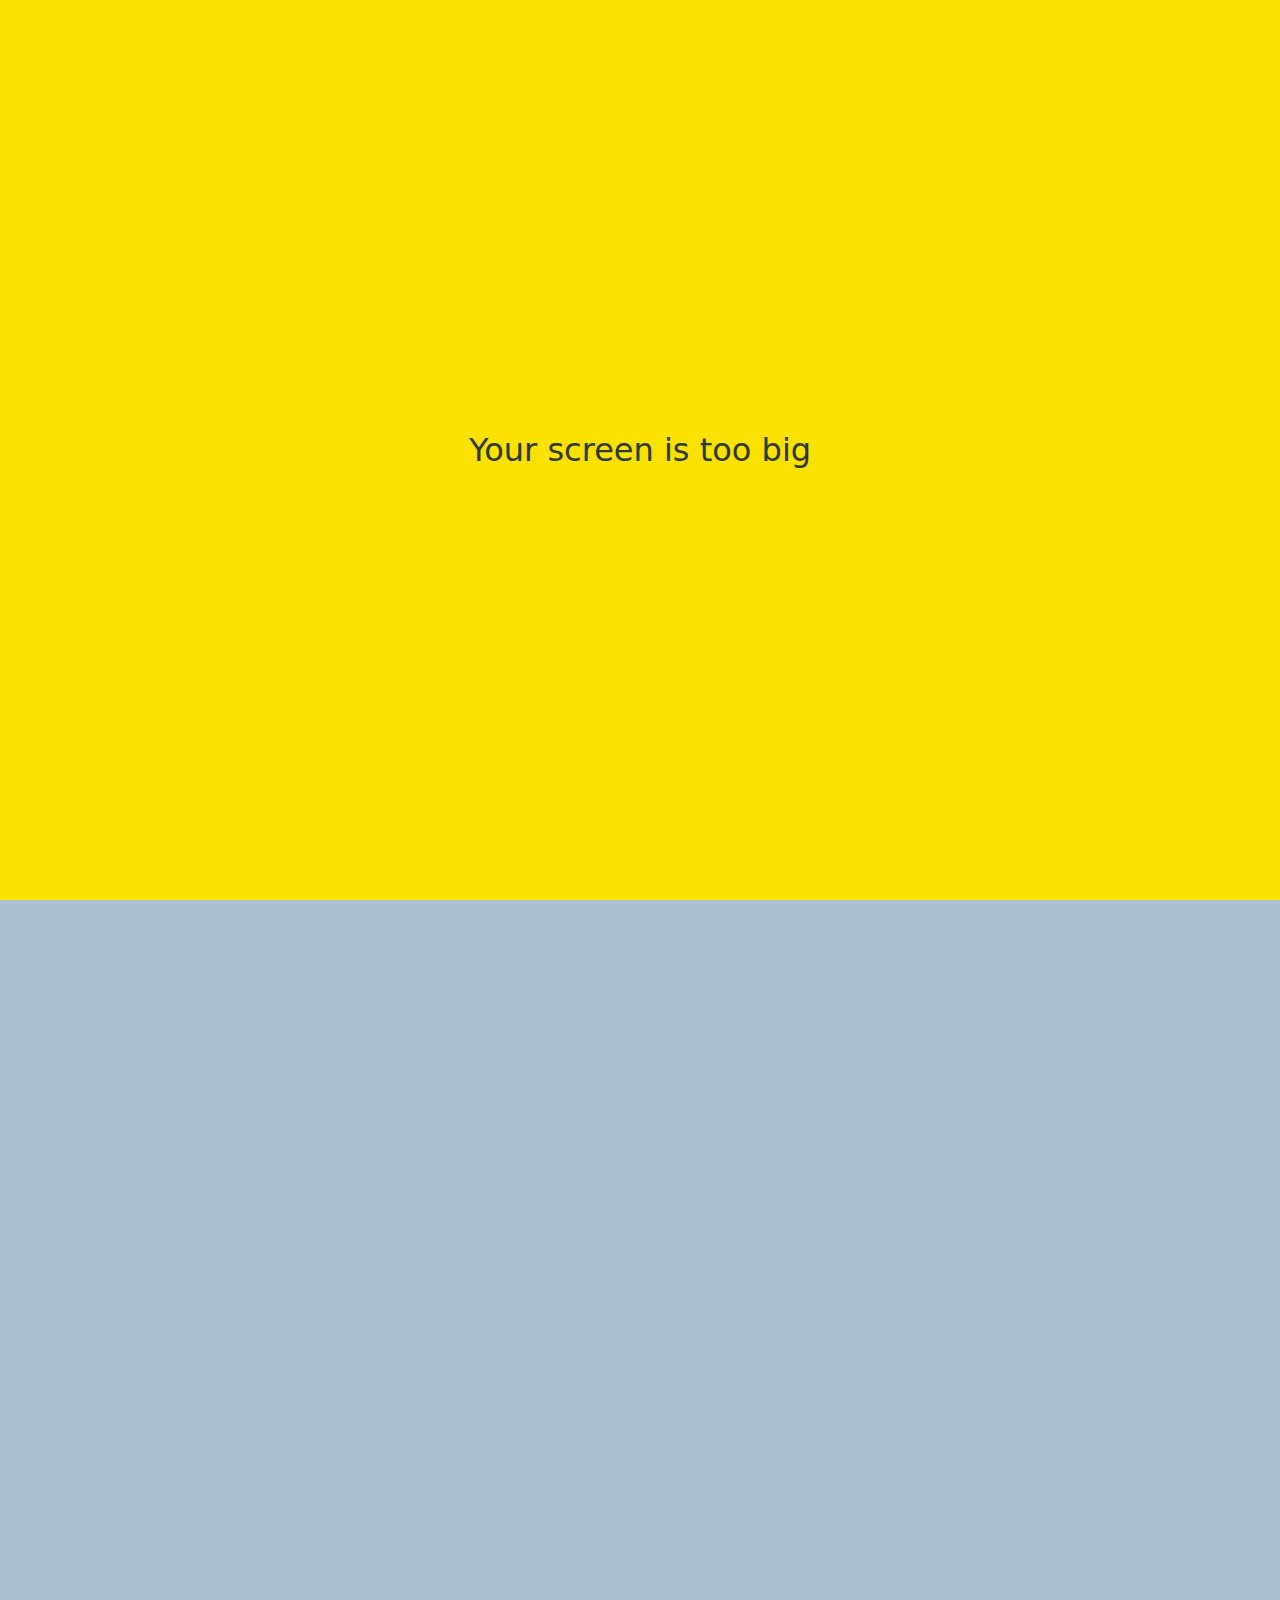
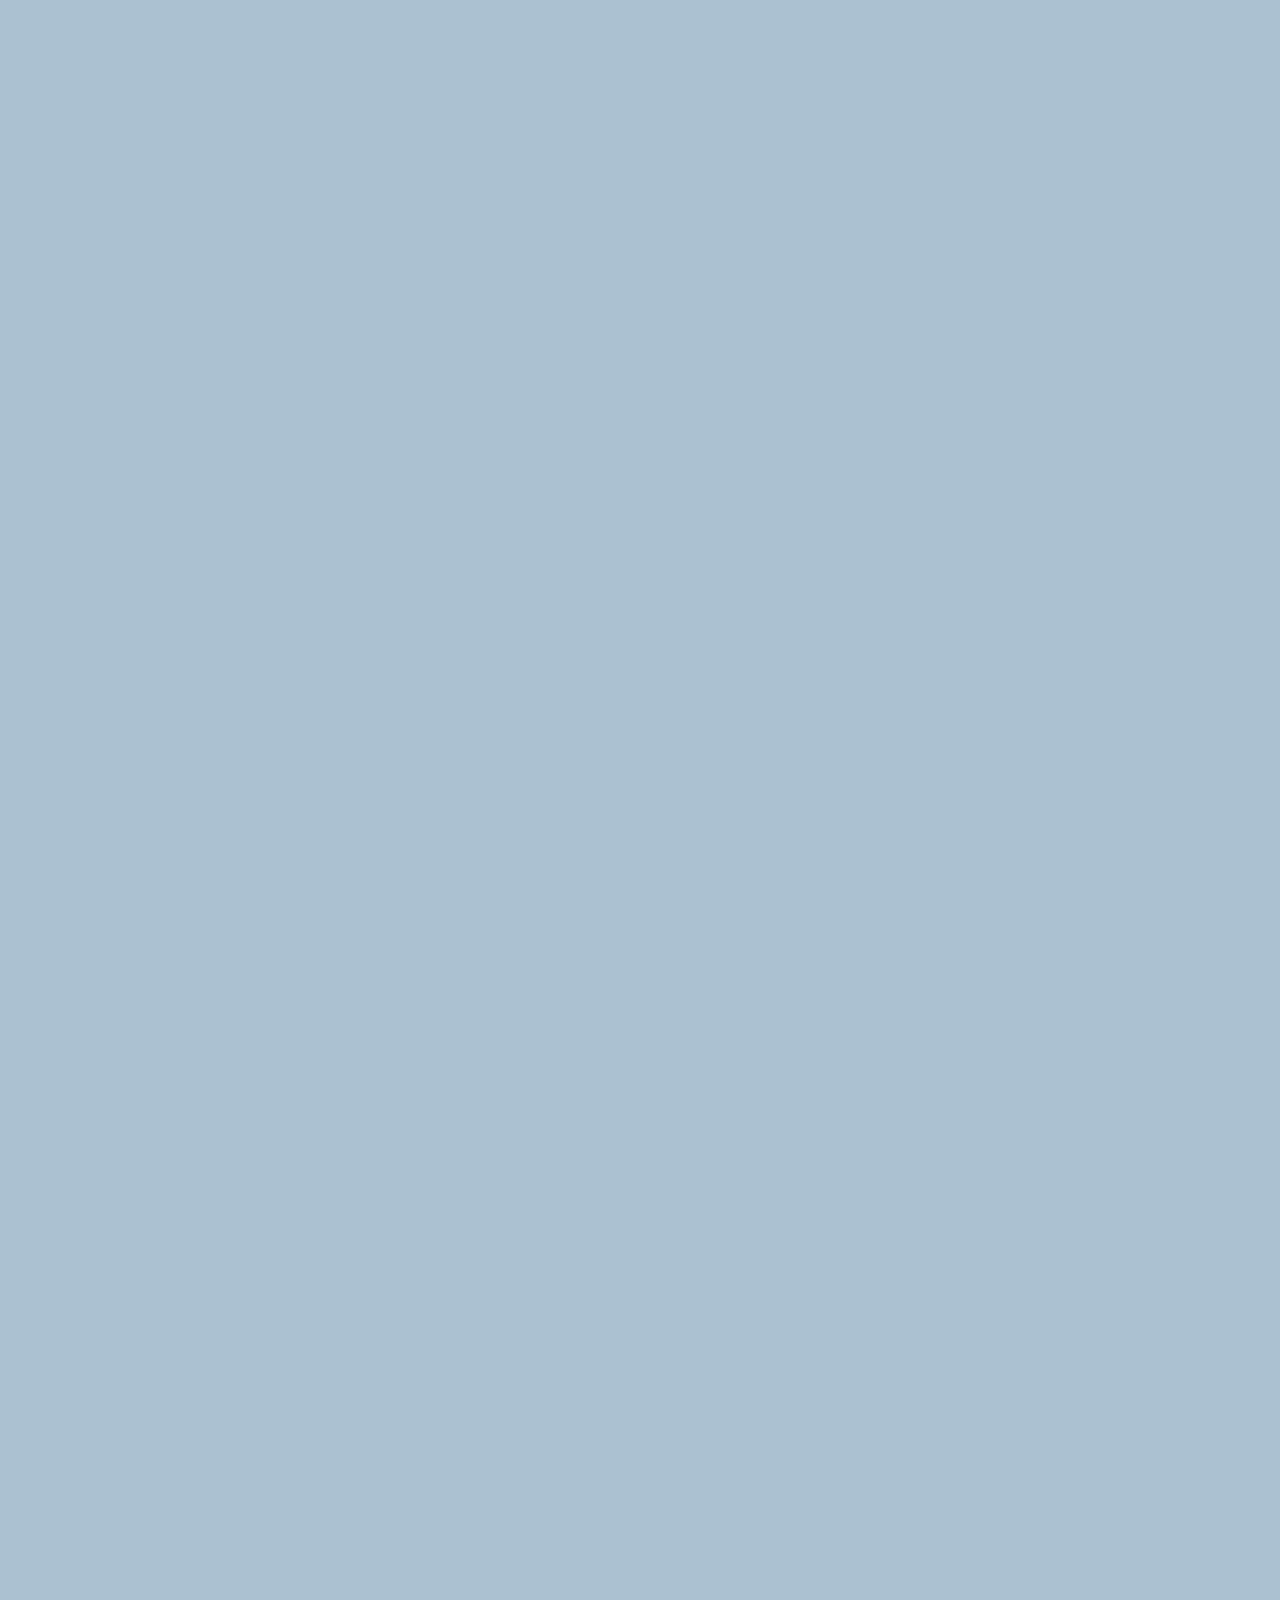
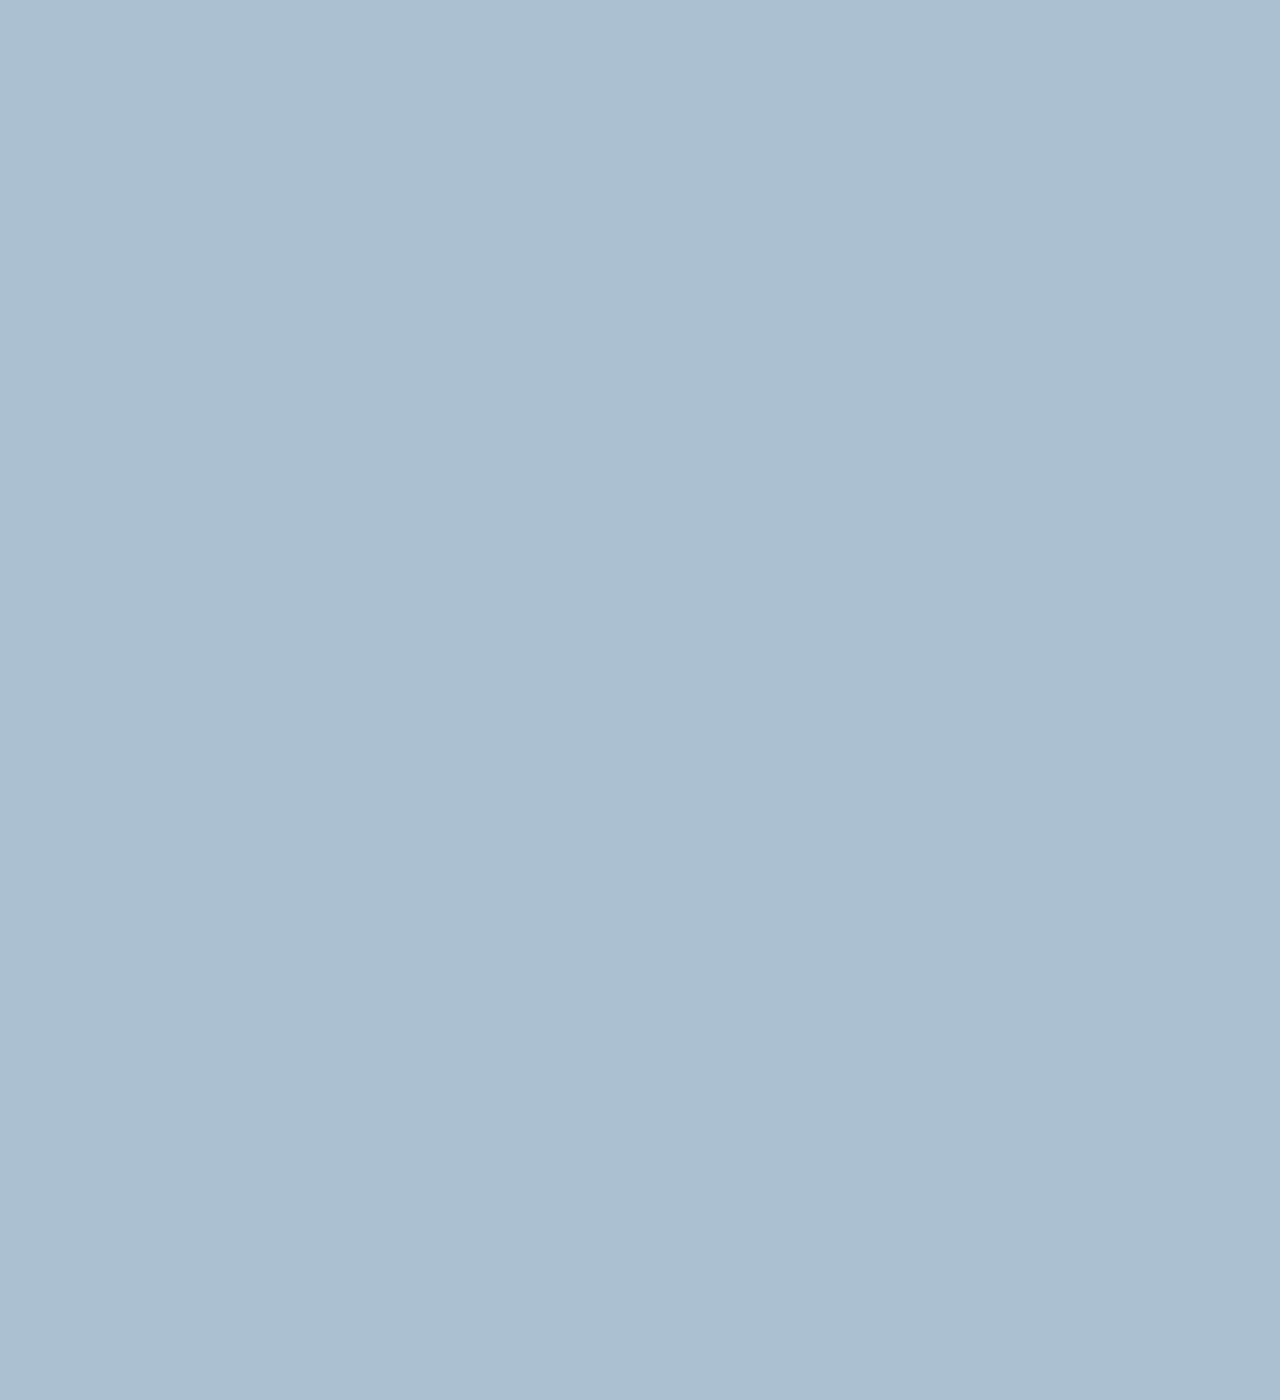
==== commit b9a4c12a: "화면 크기 제한" ====
--- a/chat.html
+++ b/chat.html
@@ -73,7 +73,9 @@
         </button>
       </div>
     </form>
-
+    <div id="no-mobile">
+      <span>Your screen is too big</span>
+    </div>
     <script
       src="https://kit.fontawesome.com/6478f529f2.js"
       crossorigin="anonymous"
--- a/css/styles.css
+++ b/css/styles.css
@@ -9,6 +9,7 @@
 @import "components/badge.css";
 @import "components/icon-raw.css";
 @import "components/alt-screen-header.css";
+@import "components/no-mobile.css";
 /* Screens */
 @import "screens/login.css";
 @import "screens/friends.css";
